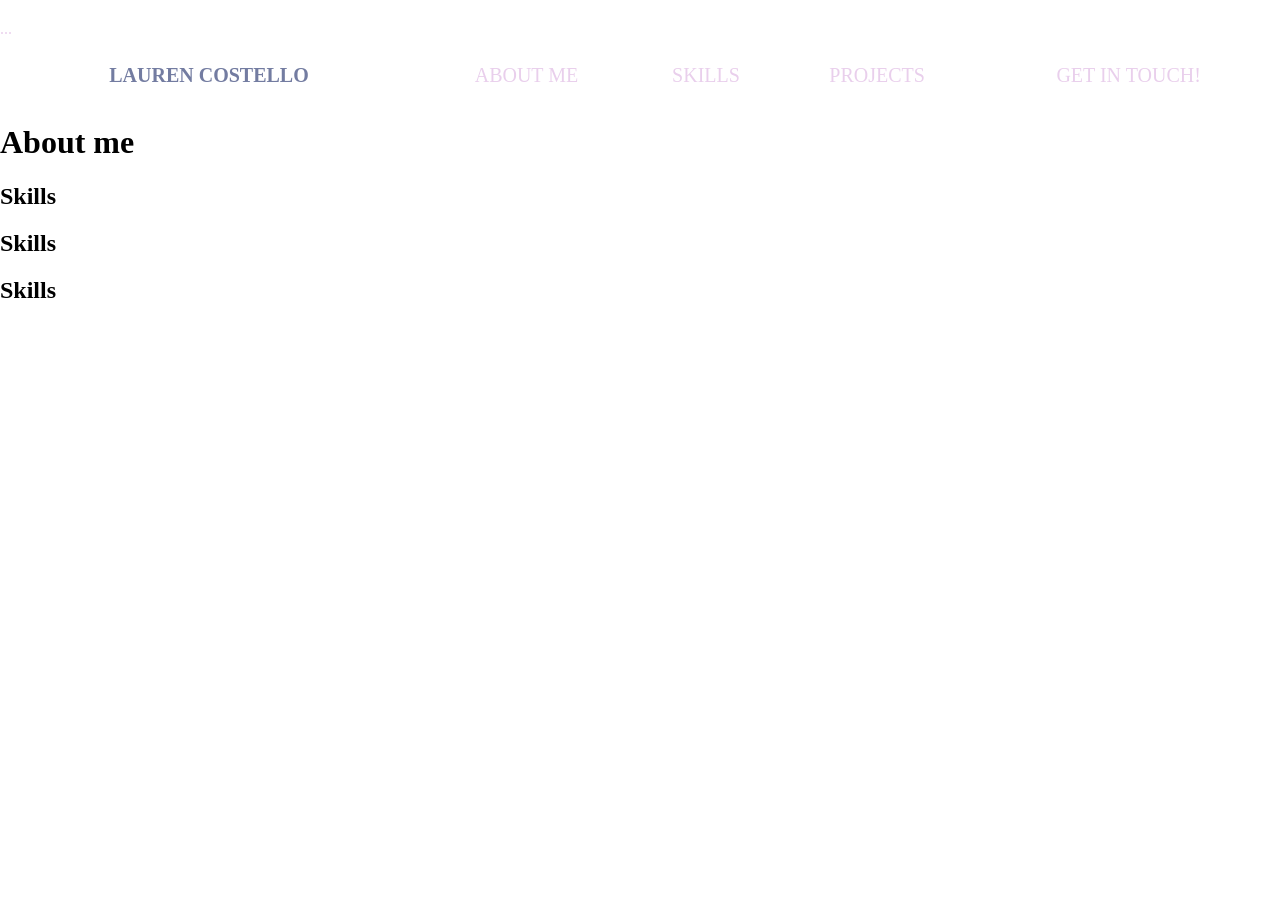
==== index.html @ 433341ab "created sections for each part of the page" ====
<!DOCTYPE html>
<html>
  
  <head>
    <meta name="viewport" content="width=device-width, initial-scale=1.0">
     <!-- Bootstrap -->
    <link href="css/bootstrap.min.css" rel="stylesheet">
    <!--- Carousel boostrap link -->
    <link href="dist/css/bootstrap.min.css" rel="stylesheet">
    <link href="carousel.css" rel="stylesheet">
    <!-- Our modified CSS will go below. -->
    <link href="main.css" rel="stylesheet" type="text/css">
    <title> Lauren's CV </title>
  

  </head>  <!--beginning of nav bar-->
<body data-spy="scroll" data-target=".navbar" data-offset="50">

<!-- The navbar - The <a> elements are used to jump to a section in the scrollable area -->
<nav class="navbar navbar-inverse navbar-fixed-top">
...
  <ul class="nav navbar-nav">
    <li><a href ="#LaurenCostello"><span class="highlight">Lauren Costello</span></a></li>
    <li><a href="#aboutme">About Me</a></li>
    <li><a href="#skills">Skills</a></li>
    <li><a href="#Projects">Projects</a></li>
    <li><a href="#Getintouch">Get in touch!</a></li>
  </ul>
  
</nav>

<!-- Section 1 -->
<div id="LaurenCostello">
  <p> </p>
</div>

<!-- Section 2 -->
<div id="aboutme">
  <h1>About me</h1>
  <p> </p>
</div>


<!--Section 3 -->
<div id="skills">
  <h2> Skills </h2>
  <p> </p>
</div>

<!--Section 4-->
<div id="Projects">
  <h2> Skills </h2>
  <p> </p>
</div>

<!--Section 5-->
<div id="Getintouch">
  <h2> Skills </h2>
  <p> </p>
</div>



 


    <!--beginning of footer-->
   <footer>
     
    </footer> 
    <!--end of footer-->
    </body>
</html>
---- main.css ----
body { 
	padding-top: 20px; 
	padding-bottom: 20px;
	margin: 0;
}

/* Navbar custom CSS for a transparent, fixed navbar */



.nav {
	list-style: none;
	padding: 1em 0;
	color: #E9CFEC;
	border: none;
}


.navbar-nav {
    display:table;
    width:100%;
    margin: 0;
}
.navbar-nav > li {
    float:none;
    display:table-cell;
    text-align:center;
}

/*item {
	background-size: cover;*/

.navbar {
	background-color: white;
	border: none;
	display: inline-block
	margin: 0 auto;
	/*width: 50%;*/
	background-size: cover;

}

.navbar-inverse .navbar-toggle:focus, .navbar-inverse .navbar-toggle:hover {
    background-color: #E9CFEC;
}


.navbar-inverse {
	background: white;
	color: #E9CFEC;
}



.nav a {
	display:block;
	text-align:center;
	width: 100%;
	text-decoration:none; 
	color: #E9CFEC;
	font-size: 20px;
	padding-top: 10px;
}


.navbar-header a {
	color: #E9CFEC;
	font-style: bold;
	font-size: 28px;
	padding-bottom: 10px;
	padding-top: 10px;
}*/


.navbar-collapse { padding: 0; } /* forces the nav to take full container with */
.navbar-nav > li > a { text-transform: uppercase; }
.navbar-nav > li:first-child { text-align: left; } /* alligns first element to the left border */
.navbar-nav > li:last-child { text-align: right; } /* similar for right border */
.navbar-nav > li:first-child > a, .navbar-nav > li:last-child > a { padding: 0; }
.navbar-nav { display: table; width: 100%; margin: 0; }
.navbar-nav > li { display: table-cell; text-align: center; float: none; }


.highlight {
	color: #737CA1;
	font-weight: bold;
}

.navbar-brand h1 {
	padding-bottom: 40px;
	font-style: bold;
}
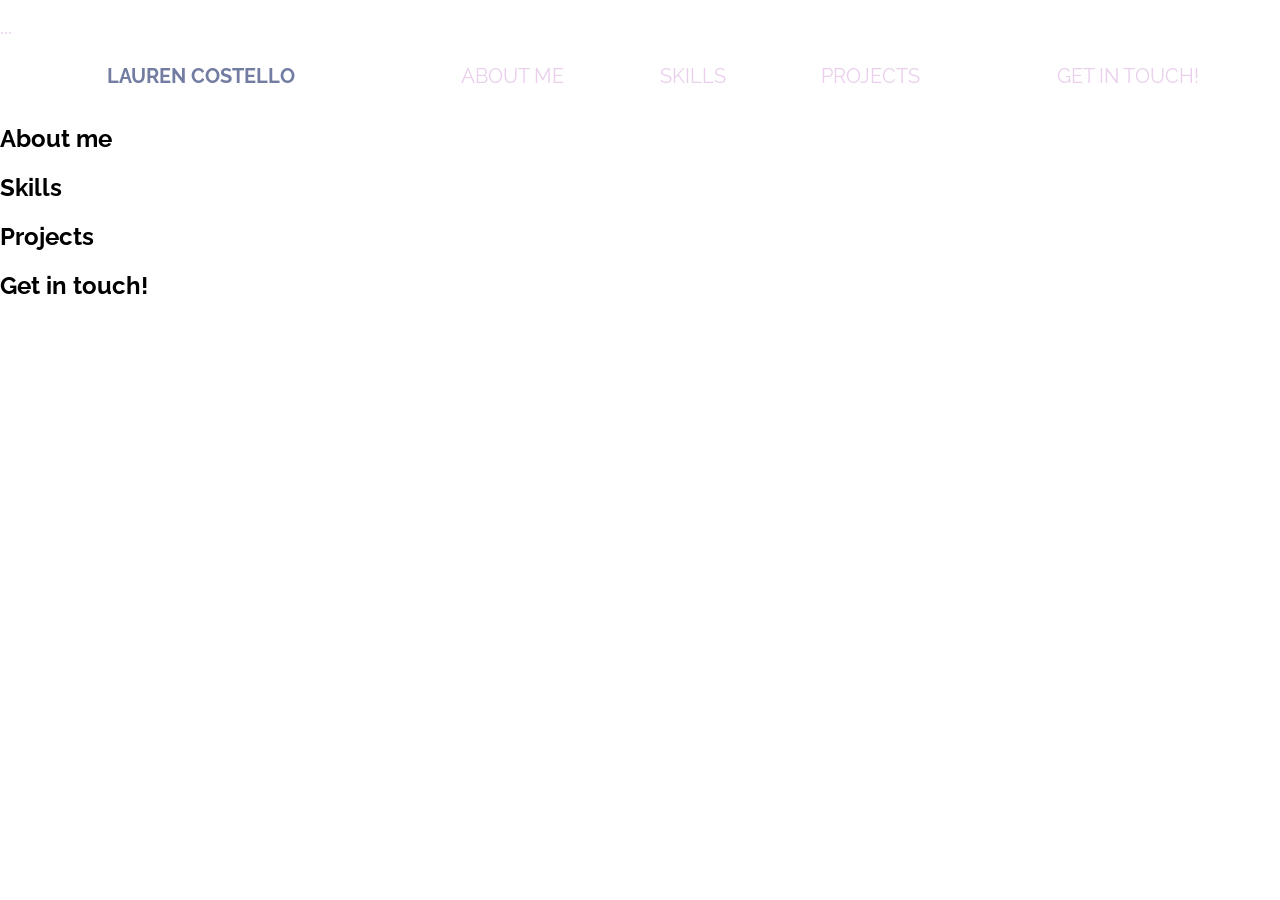
==== commit 034492f3: "added google font and assigned it to h2 and nav bar list" ====
--- a/index.html
+++ b/index.html
@@ -10,6 +10,8 @@
     <link href="carousel.css" rel="stylesheet">
     <!-- Our modified CSS will go below. -->
     <link href="main.css" rel="stylesheet" type="text/css">
+    <!--google font-->
+    <link href='https://fonts.googleapis.com/css?family=Raleway' rel='stylesheet' type='text/css'>
     <title> Lauren's CV </title>
   
 
@@ -36,7 +38,7 @@
 
 <!-- Section 2 -->
 <div id="aboutme">
-  <h1>About me</h1>
+  <h2>About me</h2>
   <p> </p>
 </div>
 
@@ -49,13 +51,13 @@
 
 <!--Section 4-->
 <div id="Projects">
-  <h2> Skills </h2>
+  <h2> Projects </h2>
   <p> </p>
 </div>
 
 <!--Section 5-->
 <div id="Getintouch">
-  <h2> Skills </h2>
+  <h2> Get in touch! </h2>
   <p> </p>
 </div>
 
--- a/main.css
+++ b/main.css
@@ -60,6 +60,7 @@
 	color: #E9CFEC;
 	font-size: 20px;
 	padding-top: 10px;
+	font-family: 'Raleway', sans-serif;
 }
 
 
@@ -89,4 +90,9 @@
 .navbar-brand h1 {
 	padding-bottom: 40px;
 	font-style: bold;
+}
+
+
+h2 {
+	font-family: 'Raleway', sans-serif;
 }
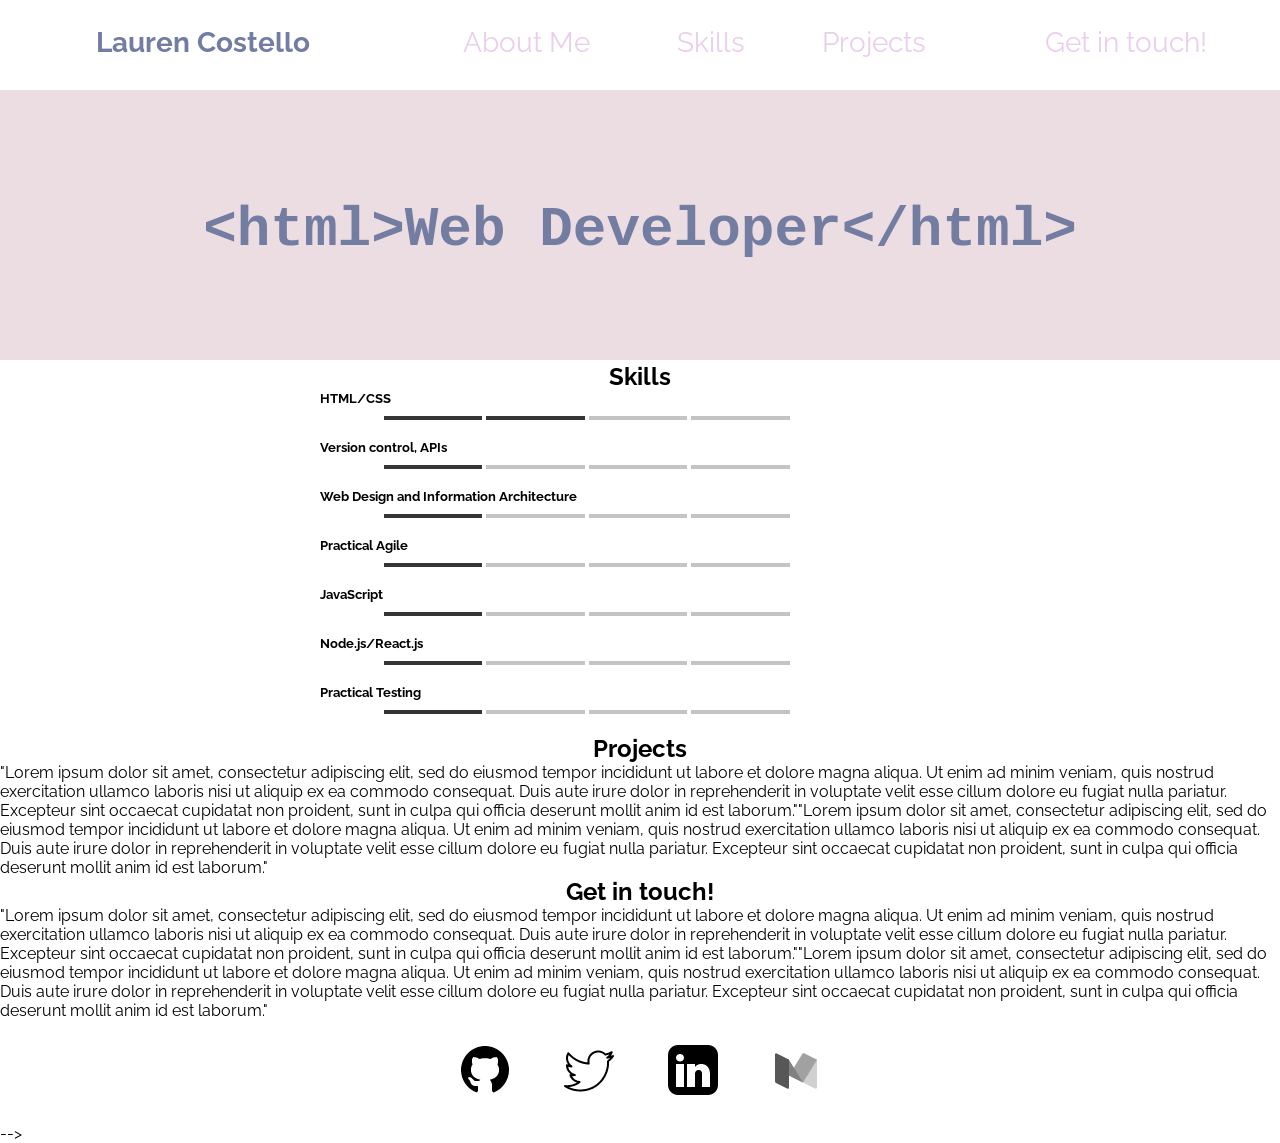
==== commit a4c2344c: "deleted bootstrap now using materialise" ====
--- a/index.html
+++ b/index.html
@@ -1,75 +1,148 @@
+
 <!DOCTYPE html>
 <html>
-  
-  <head>
-    <meta name="viewport" content="width=device-width, initial-scale=1.0">
-     <!-- Bootstrap -->
-    <link href="css/bootstrap.min.css" rel="stylesheet">
-    <!--- Carousel boostrap link -->
-    <link href="dist/css/bootstrap.min.css" rel="stylesheet">
-    <link href="carousel.css" rel="stylesheet">
-    <!-- Our modified CSS will go below. -->
-    <link href="main.css" rel="stylesheet" type="text/css">
-    <!--google font-->
-    <link href='https://fonts.googleapis.com/css?family=Raleway' rel='stylesheet' type='text/css'>
-    <title> Lauren's CV </title>
-  
 
-  </head>  <!--beginning of nav bar-->
-<body data-spy="scroll" data-target=".navbar" data-offset="50">
+<head>
+       <!--Import Google Icon Font-->
+        <link href="http://fonts.googleapis.com/icon?family=Material+Icons" rel="stylesheet">
+        <!--Import materialize.css-->
+        <link type="text/css" rel="stylesheet" href="css/materialize.css"  media="screen,projection"/>
+        <!-- Import my custom index stylesheet -->
+        <link rel="stylesheet" type="text/css" href="main.css">
+        <!--Let browser know website is optimized for mobile-->
+        <meta name="viewport" content="width=device-width, initial-scale=1.0"/>
+        <!--Import jQuery before materialize.js-->
+        <script type="text/javascript" src="https://code.jquery.com/jquery-2.1.1.min.js"></script>
+        <!--<script type="text/javascript" src="js/materialize.min.js"></script>-->
+        <script src="index.js"></script>
+       <!--google font-->
+      <link href='https://fonts.googleapis.com/css?family=Raleway' rel='stylesheet' type='text/css'>
+      <script
+      src="https://code.jquery.com/jquery-3.1.1.min.js"
+      integrity="sha256-hVVnYaiADRTO2PzUGmuLJr8BLUSjGIZsDYGmIJLv2b8="
+      crossorigin="anonymous"></script>
+      <script src="index.js"></script>
+      <title> Lauren's CV </title>
 
-<!-- The navbar - The <a> elements are used to jump to a section in the scrollable area -->
-<nav class="navbar navbar-inverse navbar-fixed-top">
-...
-  <ul class="nav navbar-nav">
-    <li><a href ="#LaurenCostello"><span class="highlight">Lauren Costello</span></a></li>
-    <li><a href="#aboutme">About Me</a></li>
-    <li><a href="#skills">Skills</a></li>
-    <li><a href="#Projects">Projects</a></li>
-    <li><a href="#Getintouch">Get in touch!</a></li>
-  </ul>
-  
-</nav>
+</head>  <!--beginning of nav bar-->
+  <body> 
+      <!-- The navbar - The <a> elements are used to jump to a section in the scrollable area -->
+      <header>
+        <nav class="navbar navbar-default navbar-fixed-top">
+          <ul class="nav navbar-nav">
+            <li><a href ="#home"><span class="highlight">Lauren Costello</span></a></li>
+            <li><a href="#aboutme">About Me</a></li>
+            <li><a href="#skills">Skills</a></li>
+            <li><a href="#Projects">Projects</a></li>
+            <li><a href="#Getintouch">Get in touch!</a></li>
+          </ul>
+        </nav>
+      </header>
 
-<!-- Section 1 -->
-<div id="LaurenCostello">
-  <p> </p>
+      <!-- Section 1 -->
+      <section id="home" class="home">
+        <h1> <pre><code><xmp><html>Web Developer</html></xmp></code></pre></h1>
+        <!--  <img id="Lauren" src="Lauren-Costello.jpg" alt="Lauren" >-->
+      </section> 
+      <!--end of home-->
+
+      <!-- Section 2 -->
+      <div class="row">
+      <div id="aboutme" class="col-md-12">
+        <h2>About me</h2>
+        <p> Lauren is a confident and capable member of the Sparta Academy. She is an experienced primary teacher who possess a number of transferable skills, such as excellent organisation and planning, managing time in order to meet deadlines and excellent communication skills. She has shown a clear desire to learn through her determination when self-studying HTML and CSS.</p>
+        <button id="cvbutton" type="button">View CV</button>
+      </div>
+      </div>
+
+      <!--Section 3 -->
+      <div id="skills">
+        <h2> Skills </h2>
+        <h5>HTML/CSS</h5>
+        <div class="skill-bar">
+         <div class="skill-rate-on"></div>
+         <div class="skill-rate-on"></div>
+         <div class="skill-rate-off"></div>
+         <div class="skill-rate-off"></div>
+       </div>
+
+ <h5>Version control, APIs</h5>
+ <div class="skill-bar">
+   <div class="skill-rate-on"></div>
+   <div class="skill-rate-off"></div>
+   <div class="skill-rate-off"></div>
+   <div class="skill-rate-off"></div>
+ </div>
+
+ <h5>Web Design and Information Architecture</h5>
+ <div class="skill-bar">
+   <div class="skill-rate-on"></div>
+   <div class="skill-rate-off"></div>
+   <div class="skill-rate-off"></div>
+   <div class="skill-rate-off"></div>
+ </div>
+
+ <h5>Practical Agile</h5>
+ <div class="skill-bar">
+   <div class="skill-rate-on"></div>
+   <div class="skill-rate-off"></div>
+   <div class="skill-rate-off"></div>
+   <div class="skill-rate-off"></div>
+ </div>
+
+ <h5>JavaScript </h5>
+ <div class="skill-bar">
+   <div class="skill-rate-on"></div>
+   <div class="skill-rate-off"></div>
+   <div class="skill-rate-off"></div>
+   <div class="skill-rate-off"></div>
+ </div>
+
+ <h5>Node.js/React.js</h5>
+ <div class="skill-bar">
+   <div class="skill-rate-on"></div>
+   <div class="skill-rate-off"></div>
+   <div class="skill-rate-off"></div>
+   <div class="skill-rate-off"></div>
+ </div>
+
+ <h5>Practical Testing </h5>
+ <div class="skill-bar">
+   <div class="skill-rate-on"></div>
+   <div class="skill-rate-off"></div>
+   <div class="skill-rate-off"></div>
+   <div class="skill-rate-off"></div>
+ </div>
 </div>
-
-<!-- Section 2 -->
-<div id="aboutme">
-  <h2>About me</h2>
-  <p> </p>
 </div>
 
 
-<!--Section 3 -->
-<div id="skills">
-  <h2> Skills </h2>
-  <p> </p>
-</div>
 
 <!--Section 4-->
 <div id="Projects">
   <h2> Projects </h2>
-  <p> </p>
+  <p> "Lorem ipsum dolor sit amet, consectetur adipiscing elit, sed do eiusmod tempor incididunt ut labore et dolore magna aliqua. Ut enim ad minim veniam, quis nostrud exercitation ullamco laboris nisi ut aliquip ex ea commodo consequat. Duis aute irure dolor in reprehenderit in voluptate velit esse cillum dolore eu fugiat nulla pariatur. Excepteur sint occaecat cupidatat non proident, sunt in culpa qui officia deserunt mollit anim id est laborum.""Lorem ipsum dolor sit amet, consectetur adipiscing elit, sed do eiusmod tempor incididunt ut labore et dolore magna aliqua. Ut enim ad minim veniam, quis nostrud exercitation ullamco laboris nisi ut aliquip ex ea commodo consequat. Duis aute irure dolor in reprehenderit in voluptate velit esse cillum dolore eu fugiat nulla pariatur. Excepteur sint occaecat cupidatat non proident, sunt in culpa qui officia deserunt mollit anim id est laborum."</p>
 </div>
+
 
 <!--Section 5-->
 <div id="Getintouch">
   <h2> Get in touch! </h2>
-  <p> </p>
+  <p>"Lorem ipsum dolor sit amet, consectetur adipiscing elit, sed do eiusmod tempor incididunt ut labore et dolore magna aliqua. Ut enim ad minim veniam, quis nostrud exercitation ullamco laboris nisi ut aliquip ex ea commodo consequat. Duis aute irure dolor in reprehenderit in voluptate velit esse cillum dolore eu fugiat nulla pariatur. Excepteur sint occaecat cupidatat non proident, sunt in culpa qui officia deserunt mollit anim id est laborum.""Lorem ipsum dolor sit amet, consectetur adipiscing elit, sed do eiusmod tempor incididunt ut labore et dolore magna aliqua. Ut enim ad minim veniam, quis nostrud exercitation ullamco laboris nisi ut aliquip ex ea commodo consequat. Duis aute irure dolor in reprehenderit in voluptate velit esse cillum dolore eu fugiat nulla pariatur. Excepteur sint occaecat cupidatat non proident, sunt in culpa qui officia deserunt mollit anim id est laborum." </p>
 </div>
 
 
 
- 
 
 
-    <!--beginning of footer-->
-   <footer>
-     
-    </footer> 
-    <!--end of footer-->
-    </body>
-</html>+
+<!--beginning of footer-->
+<footer>
+      <img class= "icon" src="GitHub.png"  alt="Github">
+      <img class="icon" src="Twitter.png" alt="Twitter">
+      <img class="icon" src="LinkedIn.png" alt="LinkedIn">     
+      <img class="icon" src="Medium.png" alt="Medium">
+</footer> 
+<!--end of footer-->
+  </body>
+</html> -->
--- a/main.css
+++ b/main.css
@@ -1,12 +1,48 @@
+
+* {
+	padding: 0;
+	margin: 0;
+	box-sizing: border-box;
+	font-family: 'Raleway', sans-serif;
+}
+
+
+}
 body { 
-	padding-top: 20px; 
-	padding-bottom: 20px;
-	margin: 0;
-}
-
-/* Navbar custom CSS for a transparent, fixed navbar */
-
-
+	overflow: hidden;
+	width: 100%;
+	font-family:'Raleway', sans-serif;
+	position: relative;
+}
+
+ul {
+	z-index: 1;
+    position: fixed;
+    top: 0;
+    width: 100%;
+    background-color: white;
+}
+
+.navbar-wrapper {
+  position: absolute;
+  top: 0;
+  right: 0;
+  left: 0;
+  z-index: 20;
+} 
+
+/* Flip around the padding for proper display in narrow viewports */
+.navbar-wrapper > .container {
+  padding-right: 0;
+  padding-left: 0;
+}
+.navbar-wrapper .navbar {
+  padding-right: 15px;
+  padding-left: 15px;
+}
+.navbar-wrapper .navbar .container {
+  width: auto;
+} 
 
 .nav {
 	list-style: none;
@@ -21,17 +57,8 @@
     width:100%;
     margin: 0;
 }
-.navbar-nav > li {
-    float:none;
-    display:table-cell;
-    text-align:center;
-}
-
-/*item {
-	background-size: cover;*/
 
 .navbar {
-	background-color: white;
 	border: none;
 	display: inline-block
 	margin: 0 auto;
@@ -50,36 +77,39 @@
 	color: #E9CFEC;
 }
 
-
-
-.nav a {
+.navbar-collapse { padding: 0; } /* forces the nav to take full container with */
+.navbar-nav > li > a { 
 	display:block;
 	text-align:center;
 	width: 100%;
 	text-decoration:none; 
 	color: #E9CFEC;
-	font-size: 20px;
+	font-size: 28px;
 	padding-top: 10px;
-	font-family: 'Raleway', sans-serif;
-}
-
-
-.navbar-header a {
-	color: #E9CFEC;
+	padding-bottom: 10px;
 	font-style: bold;
-	font-size: 28px;
-	padding-bottom: 10px;
-	padding-top: 10px;
-}*/
-
-
-.navbar-collapse { padding: 0; } /* forces the nav to take full container with */
-.navbar-nav > li > a { text-transform: uppercase; }
-.navbar-nav > li:first-child { text-align: left; } /* alligns first element to the left border */
-.navbar-nav > li:last-child { text-align: right; } /* similar for right border */
-.navbar-nav > li:first-child > a, .navbar-nav > li:last-child > a { padding: 0; }
-.navbar-nav { display: table; width: 100%; margin: 0; }
-.navbar-nav > li { display: table-cell; text-align: center; float: none; }
+}
+.navbar-nav > li:first-child { 
+	text-align: left; 
+} /* alligns first element to the left border */
+
+.navbar-nav > li:last-child { 
+	text-align: right; 
+} /* similar for right border */
+
+.navbar-nav > li:first-child > a, .navbar-nav > li:last-child > a { 
+	padding: 0; 
+}
+.navbar-nav { 
+	display: table;
+	 width: 100%; 
+	 margin: 0; 
+}
+.navbar-nav > li { 
+	display: table-cell; 
+	text-align: center; 
+	float: none;
+}
 
 
 .highlight {
@@ -93,6 +123,84 @@
 }
 
 
+.home {
+	width: 100%;
+	position: absolute;
+	top: 10%;
+	height: 30%;
+	background-color:#EBDDE2;
+	text-align: center;
+}
+
+.home h1 {
+	color: #737CA1;
+	font-size:350%;
+	top: 40%;
+	position: relative;
+}
+
+pre code xmp {
+	font-family: "Courier 10 Pitch", Courier, monospace;
+}
+
+#aboutme {
+	width: 100%;
+padding: 10%;
+text-align:center;
+background-color: white;
+
+
+}
+
 h2 {
 	font-family: 'Raleway', sans-serif;
-}+	text-align: center;
+}
+
+p {
+	font-family: 'Raleway', sans-serif;
+}
+
+.skill-bar {
+    background: #C4C4C4;
+    display: table;
+    height: 4px;
+    width: 32%;
+    margin: 10px -2px 20px -2px;
+    position: relative;
+    left: 30%;
+}
+
+.skill-bar .skill-rate-on {
+    background: #353535;
+}
+
+.skill-rate-on, .skill-rate-off {
+    display: table-cell;
+    border-left: 2px solid #FFF;
+    border-right: 2px solid #FFF;
+}
+
+
+h5 {
+position: relative;
+left: 25%;
+}
+
+footer {
+text-align: center;
+}
+
+/* new bootstrap code */
+.icon {
+padding: 25px auto;
+border: 3px;
+margin: 25px 25px 25px 25px;
+}
+
+*/
+.skill-bar #Projects {
+	display: inline-block;
+}
+
+
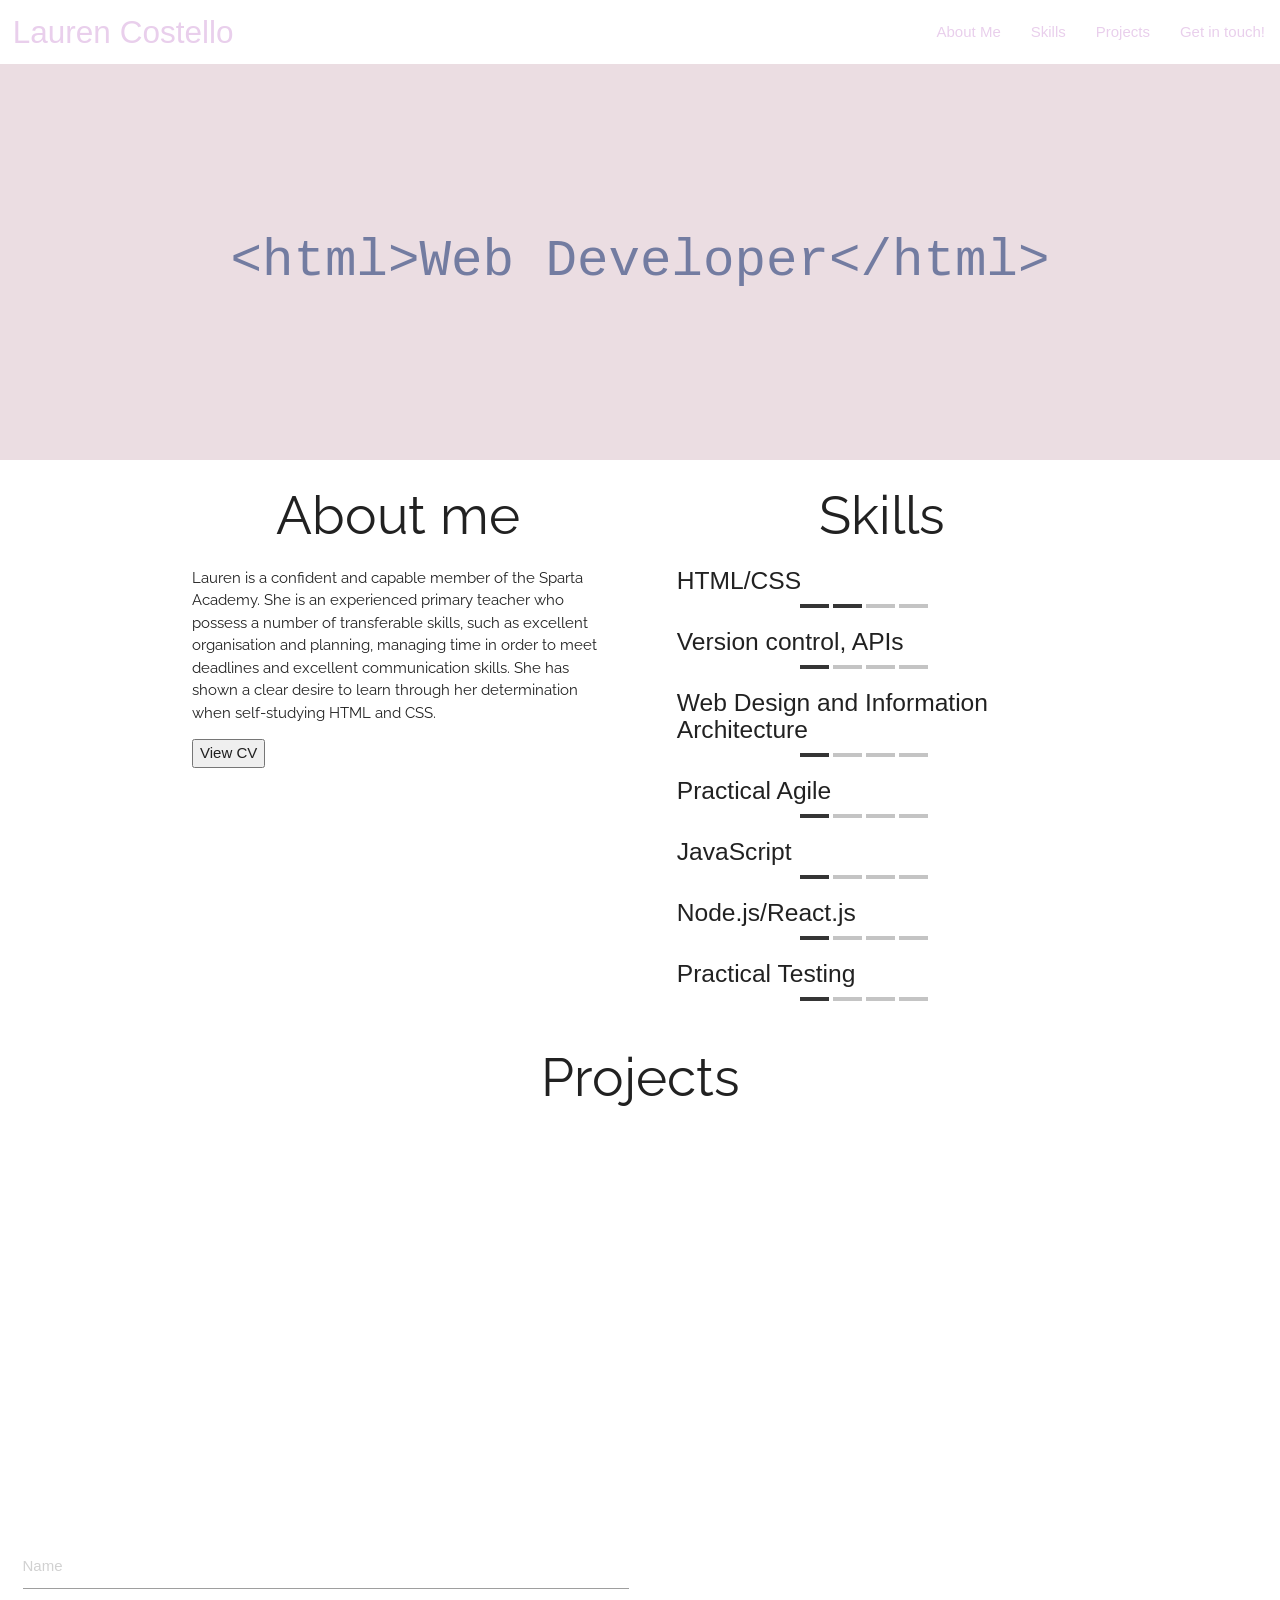
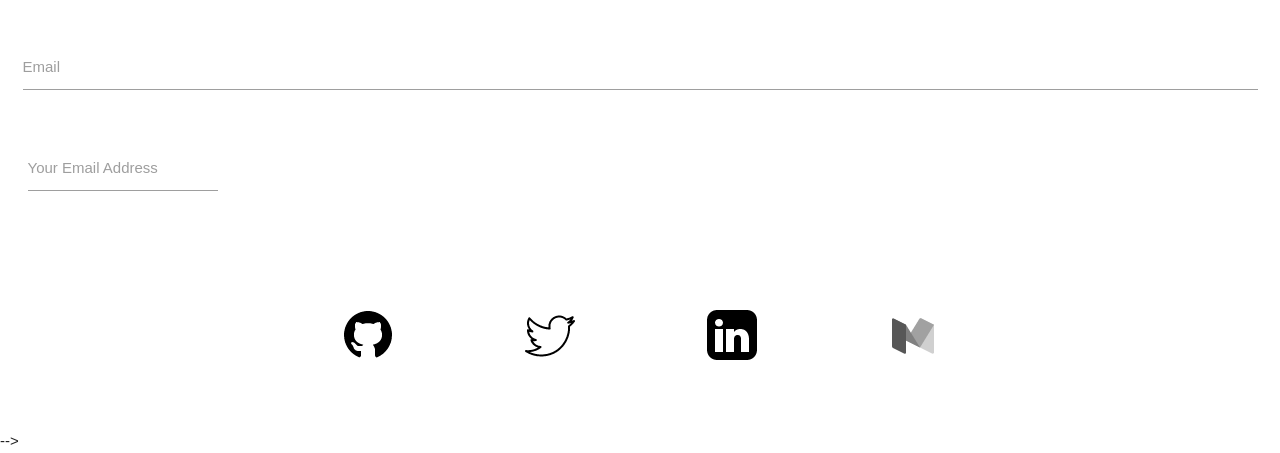
==== commit 9369d51e: "added lots of styling" ====
--- a/index.html
+++ b/index.html
@@ -6,28 +6,24 @@
        <!--Import Google Icon Font-->
         <link href="http://fonts.googleapis.com/icon?family=Material+Icons" rel="stylesheet">
         <!--Import materialize.css-->
-        <link type="text/css" rel="stylesheet" href="css/materialize.css"  media="screen,projection"/>
+        <link type="text/css" rel="stylesheet" href="materialize/css/materialize.css"  media="screen,projection"/>
         <!-- Import my custom index stylesheet -->
         <link rel="stylesheet" type="text/css" href="main.css">
         <!--Let browser know website is optimized for mobile-->
         <meta name="viewport" content="width=device-width, initial-scale=1.0"/>
         <!--Import jQuery before materialize.js-->
-        <script type="text/javascript" src="https://code.jquery.com/jquery-2.1.1.min.js"></script>
-        <!--<script type="text/javascript" src="js/materialize.min.js"></script>-->
+        <script type="text/javascript" src="https://code.jquery.com/jquery-3.1.1.min.js"></script>
+        <script type="text/javascript" src="materialize/js/materialize.min.js"></script>
         <script src="index.js"></script>
        <!--google font-->
       <link href='https://fonts.googleapis.com/css?family=Raleway' rel='stylesheet' type='text/css'>
-      <script
-      src="https://code.jquery.com/jquery-3.1.1.min.js"
-      integrity="sha256-hVVnYaiADRTO2PzUGmuLJr8BLUSjGIZsDYGmIJLv2b8="
-      crossorigin="anonymous"></script>
-      <script src="index.js"></script>
+
       <title> Lauren's CV </title>
 
 </head>  <!--beginning of nav bar-->
   <body> 
       <!-- The navbar - The <a> elements are used to jump to a section in the scrollable area -->
-      <header>
+<!--       <header>
         <nav class="navbar navbar-default navbar-fixed-top">
           <ul class="nav navbar-nav">
             <li><a href ="#home"><span class="highlight">Lauren Costello</span></a></li>
@@ -37,26 +33,47 @@
             <li><a href="#Getintouch">Get in touch!</a></li>
           </ul>
         </nav>
-      </header>
-
-      <!-- Section 1 -->
+      </header> -->
+
+        <nav>
+    <div class="nav-wrapper">
+      <a href="#!" class="brand-logo">Lauren Costello</a>
+      <a href="#" data-activates="mobile-demo" class="button-collapse"><i class="material-icons">menu</i></a>
+      <ul class="right hide-on-med-and-down">
+        <li><a href="sass.html">About Me</a></li>
+        <li><a href="badges.html">Skills</a></li>
+        <li><a href="collapsible.html">Projects</a></li>
+        <li><a href="mobile.html">Get in touch!</a></li>
+      </ul>
+      <ul class="side-nav" id="mobile-demo">
+        <li><a href="sass.html">About Me</a></li>
+        <li><a href="badges.html">Skills</a></li>
+        <li><a href="collapsible.html">Projects</a></li>
+        <li><a href="mobile.html">Get in touch!</a></li>
+      </ul>
+    </div>
+  </nav>
+         
+
+      <!--start of banner-->
       <section id="home" class="home">
         <h1> <pre><code><xmp><html>Web Developer</html></xmp></code></pre></h1>
-        <!--  <img id="Lauren" src="Lauren-Costello.jpg" alt="Lauren" >-->
+      </div>
+    <!-- <img id="Lauren" src="Lauren-Costello.jpg" alt="Lauren" > -->
       </section> 
-      <!--end of home-->
-
-      <!-- Section 2 -->
-      <div class="row">
-      <div id="aboutme" class="col-md-12">
+      <!--end of bannner-->
+      
+
+      <!-- start of Section 1 -->
+    <section class="container">
+      <div class="row">
+      <div class ="col l6 m12 s12 padRight" id="aboutme">
         <h2>About me</h2>
         <p> Lauren is a confident and capable member of the Sparta Academy. She is an experienced primary teacher who possess a number of transferable skills, such as excellent organisation and planning, managing time in order to meet deadlines and excellent communication skills. She has shown a clear desire to learn through her determination when self-studying HTML and CSS.</p>
         <button id="cvbutton" type="button">View CV</button>
       </div>
-      </div>
-
-      <!--Section 3 -->
-      <div id="skills">
+
+      <div class= "col l6 m12 s12 padLeft" id="skills">
         <h2> Skills </h2>
         <h5>HTML/CSS</h5>
         <div class="skill-bar">
@@ -112,25 +129,64 @@
    <div class="skill-rate-off"></div>
    <div class="skill-rate-off"></div>
    <div class="skill-rate-off"></div>
- </div>
+ </div> 
 </div>
 </div>
-
+</section> <!--end of section 1-->
 
 
 <!--Section 4-->
-<div id="Projects">
+<!-- <div class="row">
+<div id="Projects" class="col s12"> -->
   <h2> Projects </h2>
-  <p> "Lorem ipsum dolor sit amet, consectetur adipiscing elit, sed do eiusmod tempor incididunt ut labore et dolore magna aliqua. Ut enim ad minim veniam, quis nostrud exercitation ullamco laboris nisi ut aliquip ex ea commodo consequat. Duis aute irure dolor in reprehenderit in voluptate velit esse cillum dolore eu fugiat nulla pariatur. Excepteur sint occaecat cupidatat non proident, sunt in culpa qui officia deserunt mollit anim id est laborum.""Lorem ipsum dolor sit amet, consectetur adipiscing elit, sed do eiusmod tempor incididunt ut labore et dolore magna aliqua. Ut enim ad minim veniam, quis nostrud exercitation ullamco laboris nisi ut aliquip ex ea commodo consequat. Duis aute irure dolor in reprehenderit in voluptate velit esse cillum dolore eu fugiat nulla pariatur. Excepteur sint occaecat cupidatat non proident, sunt in culpa qui officia deserunt mollit anim id est laborum."</p>
+  <div class="carousel">
+    <a class="carousel-item" href="#one!"><img src="Weconverge.png"></a>
+    <a class="carousel-item" href="#two!"><img src="Project2.jpg"></a>
+    <a class="carousel-item" href="#three!"><img src="project3.jpg"></a>
+  </div>
+ </div>
 </div>
 
 
 <!--Section 5-->
-<div id="Getintouch">
+<!-- <div id="Getintouch">
   <h2> Get in touch! </h2>
-  <p>"Lorem ipsum dolor sit amet, consectetur adipiscing elit, sed do eiusmod tempor incididunt ut labore et dolore magna aliqua. Ut enim ad minim veniam, quis nostrud exercitation ullamco laboris nisi ut aliquip ex ea commodo consequat. Duis aute irure dolor in reprehenderit in voluptate velit esse cillum dolore eu fugiat nulla pariatur. Excepteur sint occaecat cupidatat non proident, sunt in culpa qui officia deserunt mollit anim id est laborum.""Lorem ipsum dolor sit amet, consectetur adipiscing elit, sed do eiusmod tempor incididunt ut labore et dolore magna aliqua. Ut enim ad minim veniam, quis nostrud exercitation ullamco laboris nisi ut aliquip ex ea commodo consequat. Duis aute irure dolor in reprehenderit in voluptate velit esse cillum dolore eu fugiat nulla pariatur. Excepteur sint occaecat cupidatat non proident, sunt in culpa qui officia deserunt mollit anim id est laborum." </p>
-</div>
-
+  
+</div> -->
+<div class="row">
+    <form class="col s12">
+      <div class="row">
+        <div class="input-field col s6">
+          <input placeholder="Name" id="first_name" type="text" class="validate">
+        </div>
+      </div>
+      <div class="row">
+        <div class="input-field col s12">
+          <input id="email" type="email" class="validate">
+          <label for="email">Email</label>
+        </div>
+      </div>
+
+      <!--add text box here-->
+
+
+
+
+
+
+
+
+
+      <div class="row">
+        <div class="col s12">
+          <div class="input-field inline">
+            <input id="email" type="email" class="validate">
+            <label for="email" data-error="wrong" data-success="right">Your Email Address</label>
+          </div>
+        </div>
+      </div>
+    </form>
+  </div>
 
 
 
--- a/main.css
+++ b/main.css
@@ -1,10 +1,10 @@
-
+/*
 * {
 	padding: 0;
 	margin: 0;
 	box-sizing: border-box;
 	font-family: 'Raleway', sans-serif;
-}
+}*/
 
 
 }
@@ -15,24 +15,48 @@
 	position: relative;
 }
 
-ul {
+nav {
+	background-color: #ffffff;
+}
+
+nav ul a {
+	color: #E9CFEC;
+}
+
+.brand-logo {
+	color: #E9CFEC !important;
+	padding-left: 1% !important;
+}
+
+.button-collapse {
+	color: #E9CFEC !important;
+}
+
+.padLeft {
+	padding-left: 4% !important;
+}
+
+.padRight {
+	padding-right: 4% !important;
+}
+
+/*ul {
 	z-index: 1;
     position: fixed;
     top: 0;
     width: 100%;
     background-color: white;
-}
-
-.navbar-wrapper {
+}*/
+
+/*.navbar-wrapper {
   position: absolute;
   top: 0;
   right: 0;
   left: 0;
   z-index: 20;
-} 
-
-/* Flip around the padding for proper display in narrow viewports */
-.navbar-wrapper > .container {
+} */
+
+/*navbar-wrapper > .container {
   padding-right: 0;
   padding-left: 0;
 }
@@ -43,15 +67,20 @@
 .navbar-wrapper .navbar .container {
   width: auto;
 } 
-
-.nav {
+*/
+nav {
+	position: relative;
+}
+
+/*.nav {
 	list-style: none;
 	padding: 1em 0;
 	color: #E9CFEC;
 	border: none;
-}
-
-
+	position: relative;
+}
+*/
+/*
 .navbar-nav {
     display:table;
     width:100%;
@@ -62,7 +91,6 @@
 	border: none;
 	display: inline-block
 	margin: 0 auto;
-	/*width: 50%;*/
 	background-size: cover;
 
 }
@@ -76,9 +104,9 @@
 	background: white;
 	color: #E9CFEC;
 }
-
-.navbar-collapse { padding: 0; } /* forces the nav to take full container with */
-.navbar-nav > li > a { 
+*/
+/*.navbar-collapse { padding: 0; } *//* forces the nav to take full container with */
+/*.navbar-nav > li > a { 
 	display:block;
 	text-align:center;
 	width: 100%;
@@ -88,19 +116,19 @@
 	padding-top: 10px;
 	padding-bottom: 10px;
 	font-style: bold;
-}
-.navbar-nav > li:first-child { 
+}*/
+/*.navbar-nav > li:first-child { 
 	text-align: left; 
-} /* alligns first element to the left border */
+}  alligns first element to the left border 
 
 .navbar-nav > li:last-child { 
 	text-align: right; 
 } /* similar for right border */
 
-.navbar-nav > li:first-child > a, .navbar-nav > li:last-child > a { 
+/*navbar-nav > li:first-child > a, .navbar-nav > li:last-child > a { 
 	padding: 0; 
-}
-.navbar-nav { 
+}*/
+/*.navbar-nav { 
 	display: table;
 	 width: 100%; 
 	 margin: 0; 
@@ -110,47 +138,46 @@
 	text-align: center; 
 	float: none;
 }
-
+*/
 
 .highlight {
 	color: #737CA1;
 	font-weight: bold;
 }
 
-.navbar-brand h1 {
+/*.navbar-brand h1 {
 	padding-bottom: 40px;
 	font-style: bold;
-}
+}*/
 
 
 .home {
 	width: 100%;
-	position: absolute;
-	top: 10%;
-	height: 30%;
 	background-color:#EBDDE2;
 	text-align: center;
+	position: relative;
+	padding: 5%;
 }
 
 .home h1 {
 	color: #737CA1;
 	font-size:350%;
-	top: 40%;
-	position: relative;
+	vertical-align: middle;
 }
 
 pre code xmp {
 	font-family: "Courier 10 Pitch", Courier, monospace;
 }
 
-#aboutme {
+/*#aboutme {
 	width: 100%;
 padding: 10%;
 text-align:center;
 background-color: white;
 
 
-}
+}*/
+
 
 h2 {
 	font-family: 'Raleway', sans-serif;
@@ -182,25 +209,40 @@
 }
 
 
-h5 {
+/*h5 {
 position: relative;
 left: 25%;
-}
+}*/
 
 footer {
 text-align: center;
 }
 
-/* new bootstrap code */
 .icon {
-padding: 25px auto;
-border: 3px;
-margin: 25px 25px 25px 25px;
-}
-
-*/
-.skill-bar #Projects {
-	display: inline-block;
-}
-
-
+	padding: 5%;
+} 
+
+
+
+@media only screen and (max-width: 900px) {
+
+	.home h1 {
+		font-size:200%;
+	}
+}
+
+@media only screen and (max-width: 720px) {
+
+	.home h1 {
+		font-size:190%;
+	}
+}
+
+@media only screen and (max-width: 580px) {
+
+	.home h1 {
+		font-size:150%;
+	}
+}
+
+
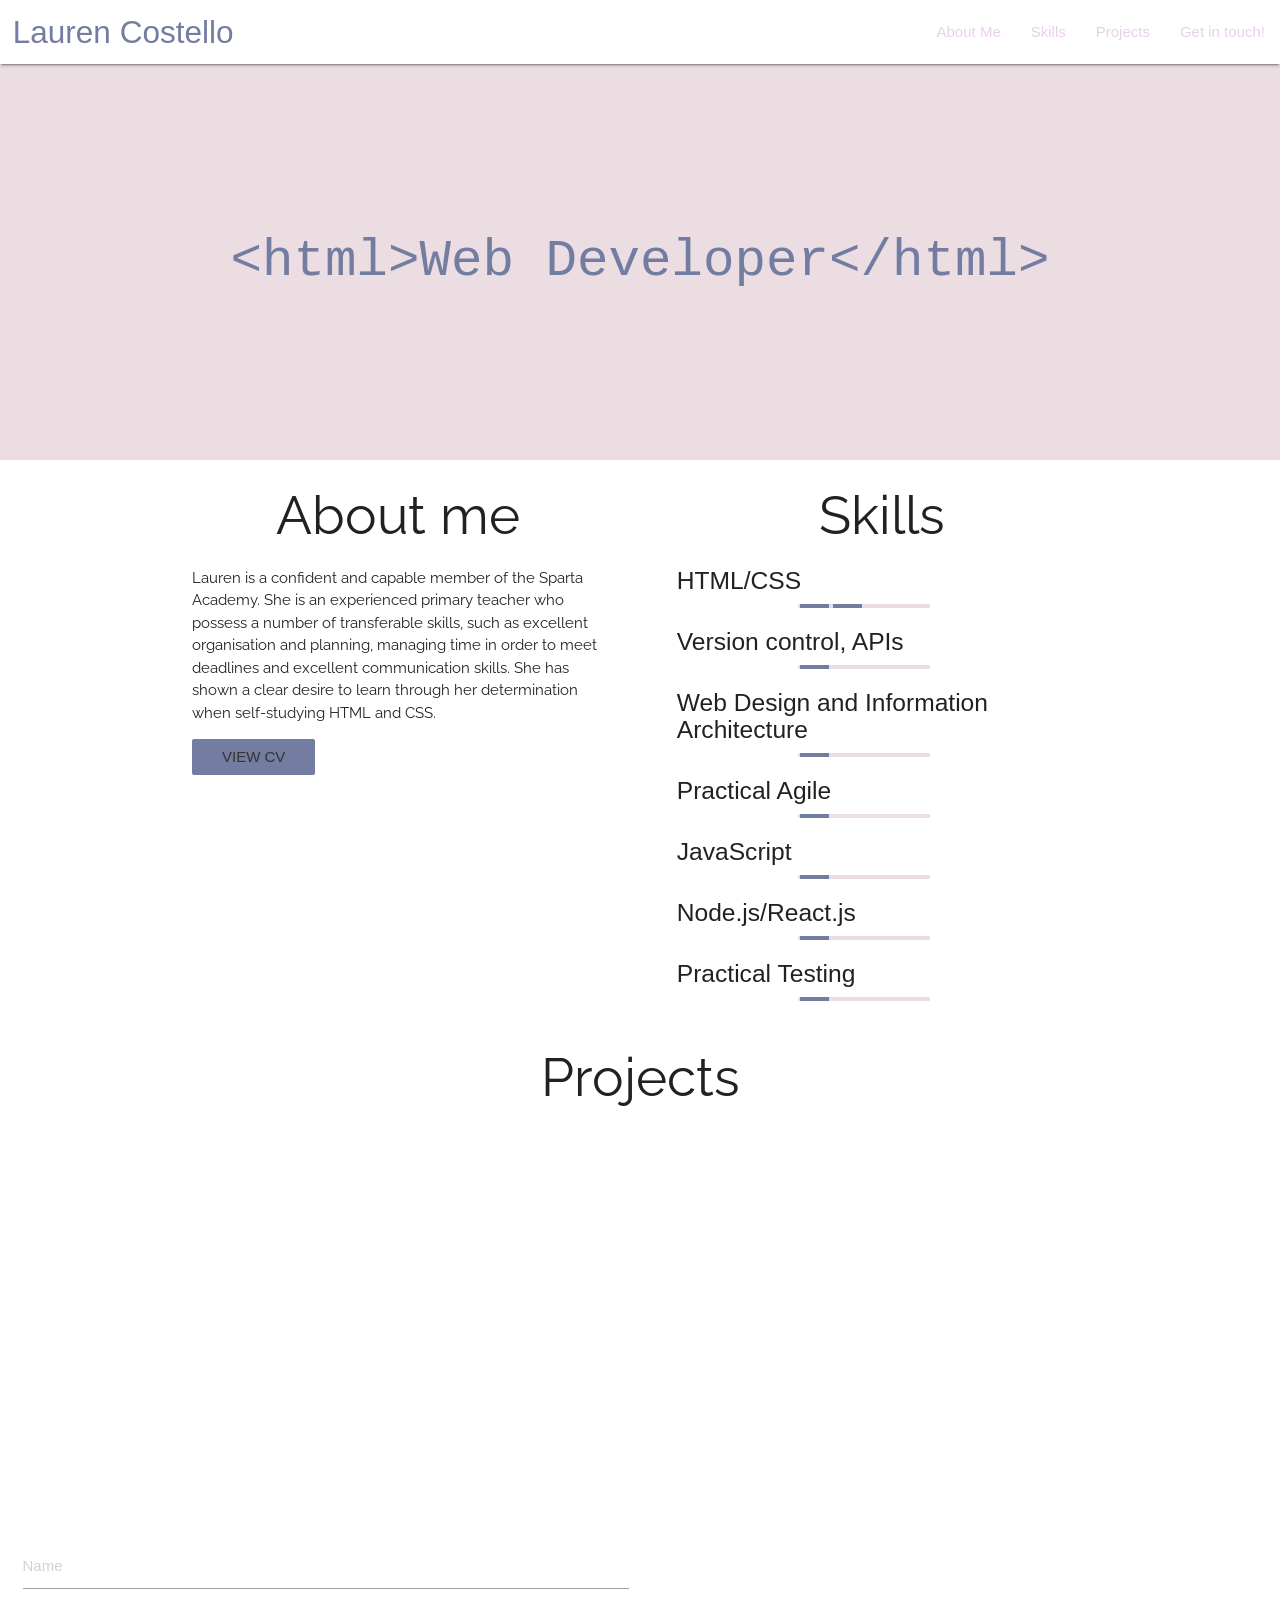
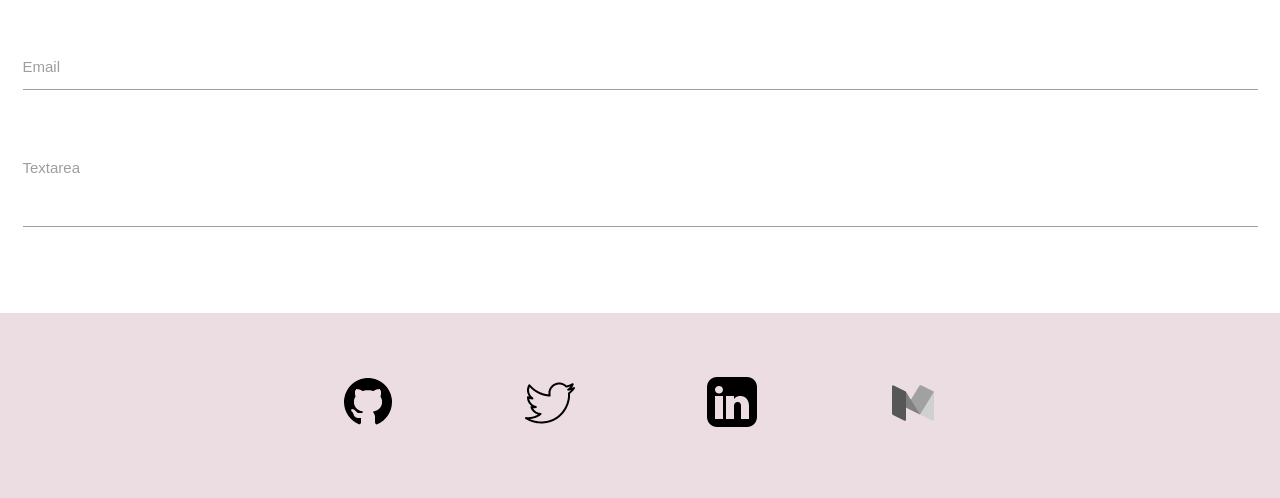
==== commit c8e0bea9: "edited button" ====
--- a/index.html
+++ b/index.html
@@ -34,7 +34,7 @@
           </ul>
         </nav>
       </header> -->
-
+<div class="navbar-fixed">
         <nav>
     <div class="nav-wrapper">
       <a href="#!" class="brand-logo">Lauren Costello</a>
@@ -53,6 +53,7 @@
       </ul>
     </div>
   </nav>
+</div>
          
 
       <!--start of banner-->
@@ -70,7 +71,7 @@
       <div class ="col l6 m12 s12 padRight" id="aboutme">
         <h2>About me</h2>
         <p> Lauren is a confident and capable member of the Sparta Academy. She is an experienced primary teacher who possess a number of transferable skills, such as excellent organisation and planning, managing time in order to meet deadlines and excellent communication skills. She has shown a clear desire to learn through her determination when self-studying HTML and CSS.</p>
-        <button id="cvbutton" type="button">View CV</button>
+        <a class="waves-effect waves-teal btn-flat">View CV</a>
       </div>
 
       <div class= "col l6 m12 s12 padLeft" id="skills">
@@ -166,23 +167,21 @@
           <label for="email">Email</label>
         </div>
       </div>
+       <div class="row">
+    <form class="col s12">
+      <div class="row">
+        <div class="input-field col s12">
+          <textarea id="textarea1" class="materialize-textarea"></textarea>
+          <label for="textarea1">Textarea</label>
+        </div>
+      </div>
+    </form>
+  </div>
 
       <!--add text box here-->
 
-
-
-
-
-
-
-
-
-      <div class="row">
-        <div class="col s12">
-          <div class="input-field inline">
-            <input id="email" type="email" class="validate">
-            <label for="email" data-error="wrong" data-success="right">Your Email Address</label>
-          </div>
+      
+          
         </div>
       </div>
     </form>
@@ -201,4 +200,4 @@
 </footer> 
 <!--end of footer-->
   </body>
-</html> -->+</html> 
--- a/main.css
+++ b/main.css
@@ -24,7 +24,7 @@
 }
 
 .brand-logo {
-	color: #E9CFEC !important;
+	color: #737CA1 !important;
 	padding-left: 1% !important;
 }
 
@@ -40,7 +40,12 @@
 	padding-right: 4% !important;
 }
 
-/*ul {
+
+.waves-effect {
+	background-color: #737CA1 ;
+}
+
+ /*{
 	z-index: 1;
     position: fixed;
     top: 0;
@@ -69,7 +74,7 @@
 } 
 */
 nav {
-	position: relative;
+	position:relative;
 }
 
 /*.nav {
@@ -189,7 +194,7 @@
 }
 
 .skill-bar {
-    background: #C4C4C4;
+    background: #EBDDE2;
     display: table;
     height: 4px;
     width: 32%;
@@ -199,13 +204,13 @@
 }
 
 .skill-bar .skill-rate-on {
-    background: #353535;
+    background: #737CA1;
 }
 
 .skill-rate-on, .skill-rate-off {
     display: table-cell;
-    border-left: 2px solid #FFF;
-    border-right: 2px solid #FFF;
+    border-left: 2px solid #EBDDE2;
+    border-right: 2px solid #EBDDE2;
 }
 
 
@@ -216,6 +221,7 @@
 
 footer {
 text-align: center;
+background-color: #EBDDE2 ;
 }
 
 .icon {
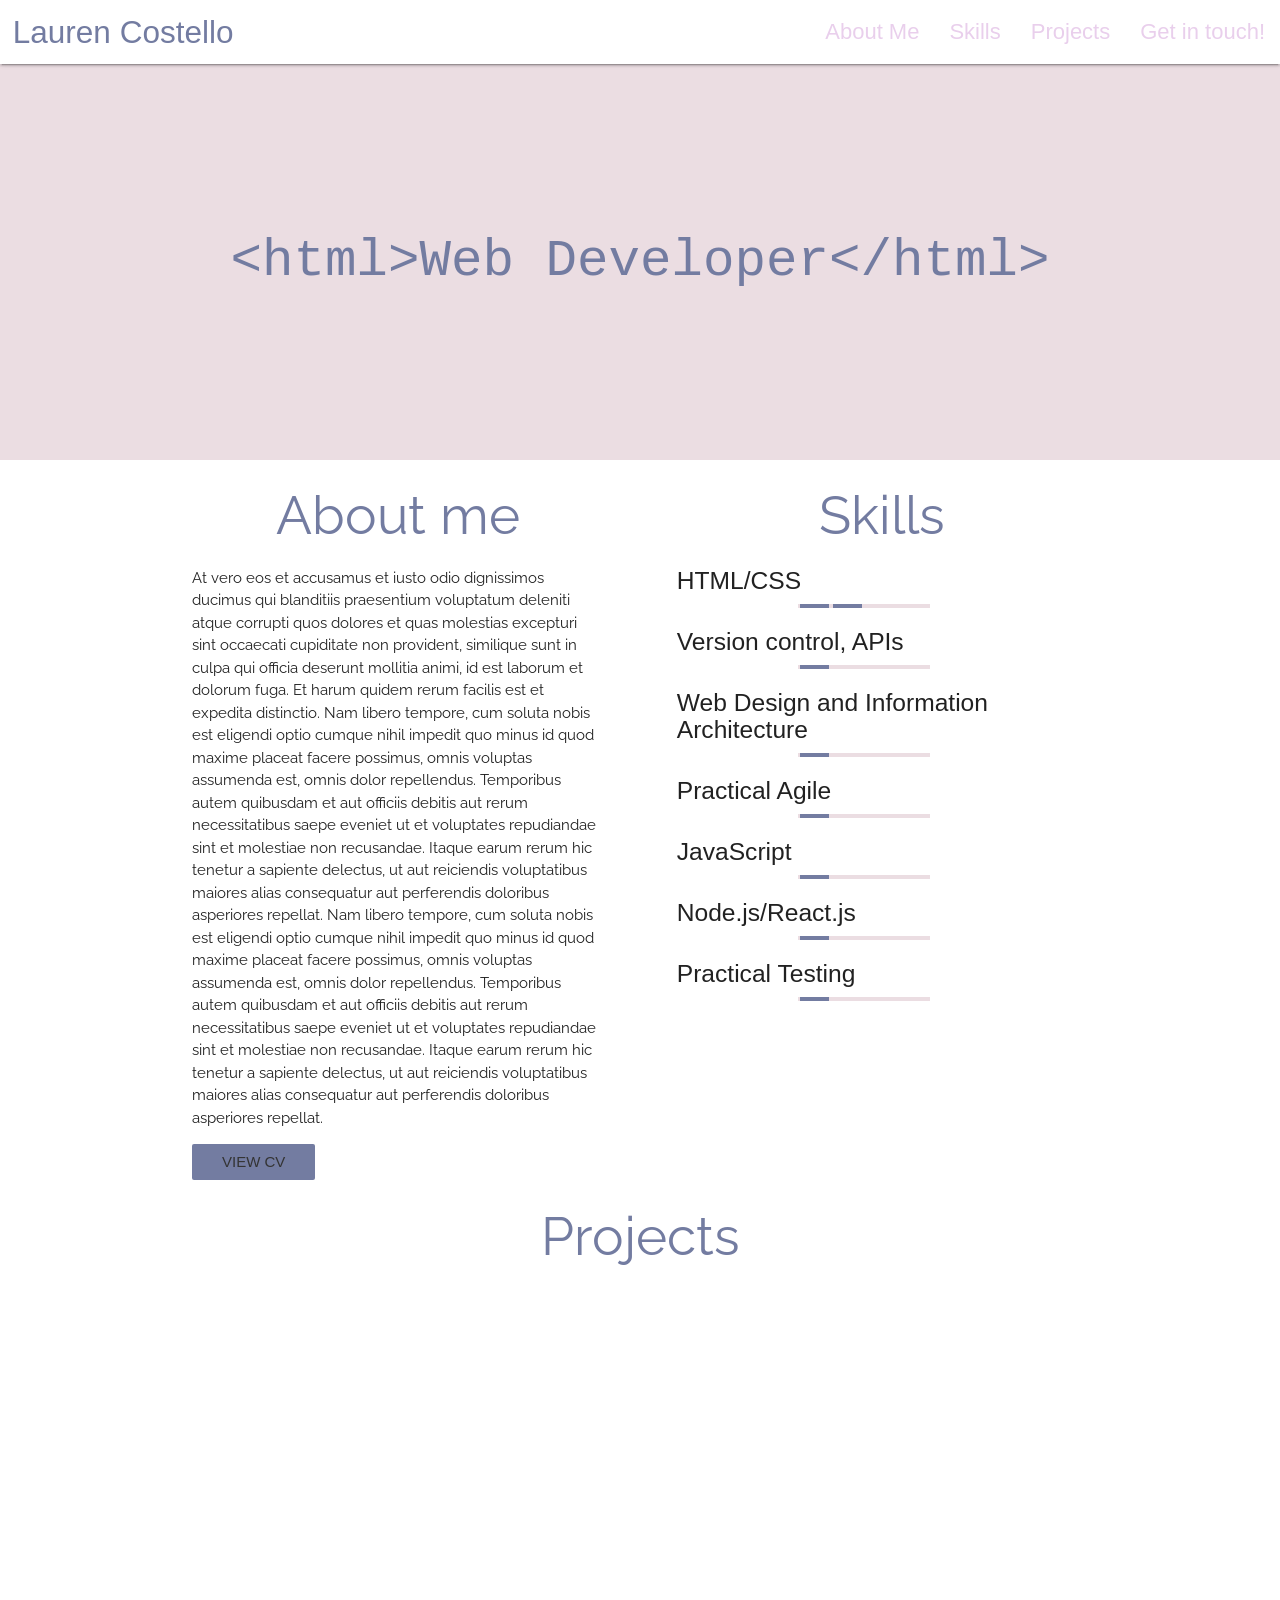
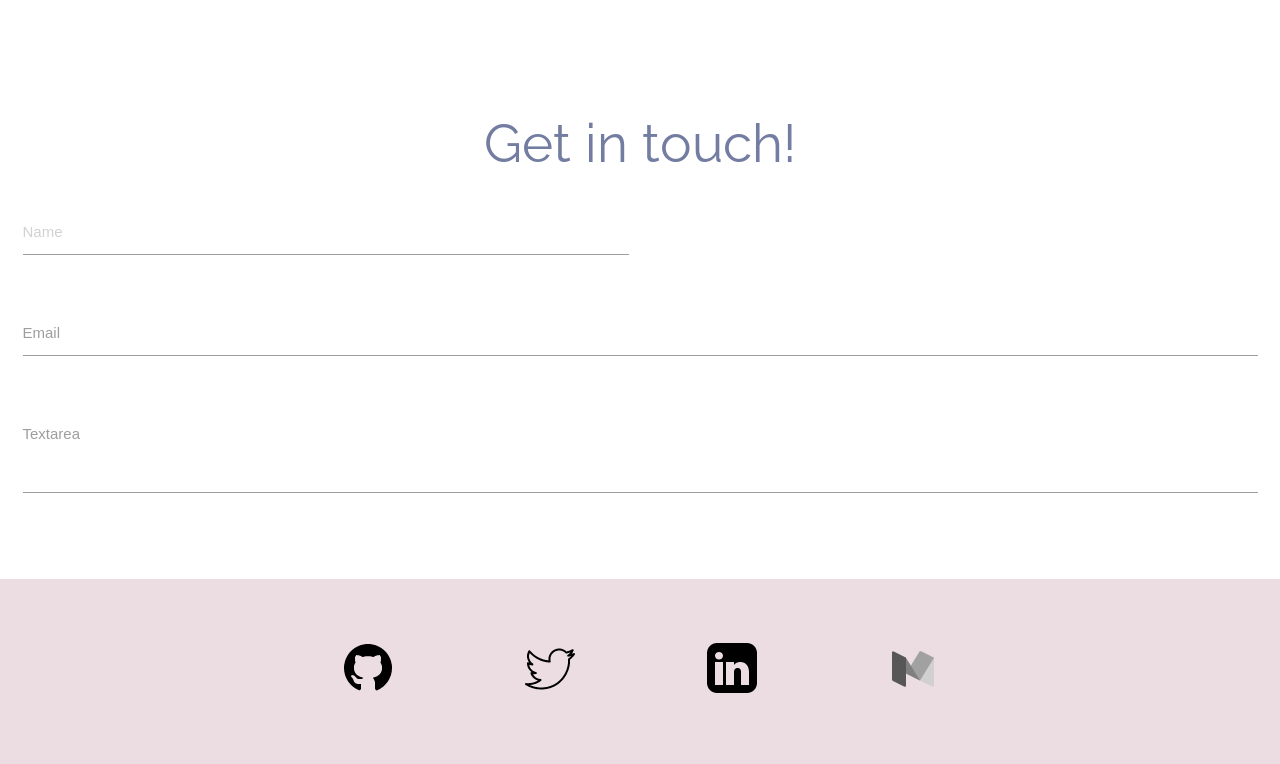
==== commit e9f1c659: "changed font size and color of h2" ====
--- a/index.html
+++ b/index.html
@@ -70,7 +70,7 @@
       <div class="row">
       <div class ="col l6 m12 s12 padRight" id="aboutme">
         <h2>About me</h2>
-        <p> Lauren is a confident and capable member of the Sparta Academy. She is an experienced primary teacher who possess a number of transferable skills, such as excellent organisation and planning, managing time in order to meet deadlines and excellent communication skills. She has shown a clear desire to learn through her determination when self-studying HTML and CSS.</p>
+        <p> At vero eos et accusamus et iusto odio dignissimos ducimus qui blanditiis praesentium voluptatum deleniti atque corrupti quos dolores et quas molestias excepturi sint occaecati cupiditate non provident, similique sunt in culpa qui officia deserunt mollitia animi, id est laborum et dolorum fuga. Et harum quidem rerum facilis est et expedita distinctio. Nam libero tempore, cum soluta nobis est eligendi optio cumque nihil impedit quo minus id quod maxime placeat facere possimus, omnis voluptas assumenda est, omnis dolor repellendus. Temporibus autem quibusdam et aut officiis debitis aut rerum necessitatibus saepe eveniet ut et voluptates repudiandae sint et molestiae non recusandae. Itaque earum rerum hic tenetur a sapiente delectus, ut aut reiciendis voluptatibus maiores alias consequatur aut perferendis doloribus asperiores repellat. Nam libero tempore, cum soluta nobis est eligendi optio cumque nihil impedit quo minus id quod maxime placeat facere possimus, omnis voluptas assumenda est, omnis dolor repellendus. Temporibus autem quibusdam et aut officiis debitis aut rerum necessitatibus saepe eveniet ut et voluptates repudiandae sint et molestiae non recusandae. Itaque earum rerum hic tenetur a sapiente delectus, ut aut reiciendis voluptatibus maiores alias consequatur aut perferendis doloribus asperiores repellat.</p>
         <a class="waves-effect waves-teal btn-flat">View CV</a>
       </div>
 
@@ -154,6 +154,7 @@
   <h2> Get in touch! </h2>
   
 </div> -->
+<h2> Get in touch! </h2>
 <div class="row">
     <form class="col s12">
       <div class="row">
--- a/main.css
+++ b/main.css
@@ -21,6 +21,7 @@
 
 nav ul a {
 	color: #E9CFEC;
+	font-size: 22px;
 }
 
 .brand-logo {
@@ -187,6 +188,7 @@
 h2 {
 	font-family: 'Raleway', sans-serif;
 	text-align: center;
+	color: #737CA1
 }
 
 p {
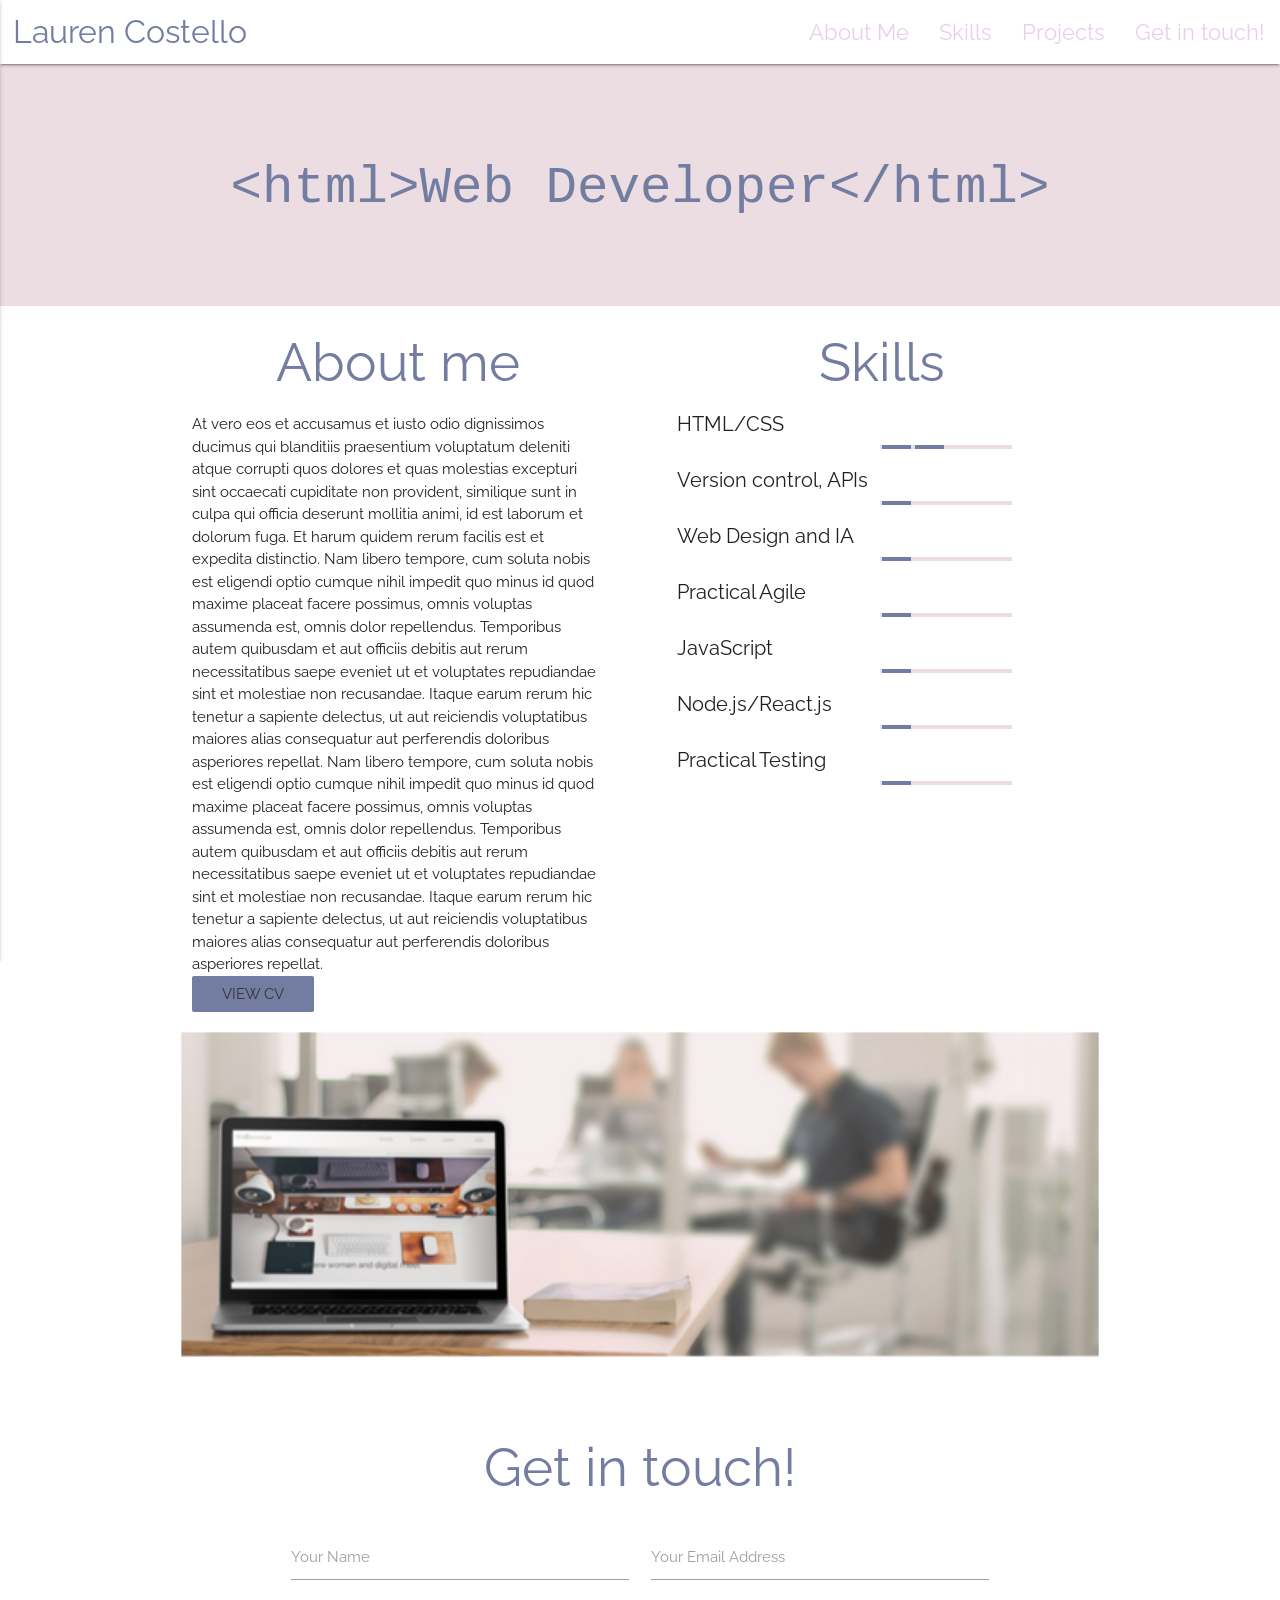
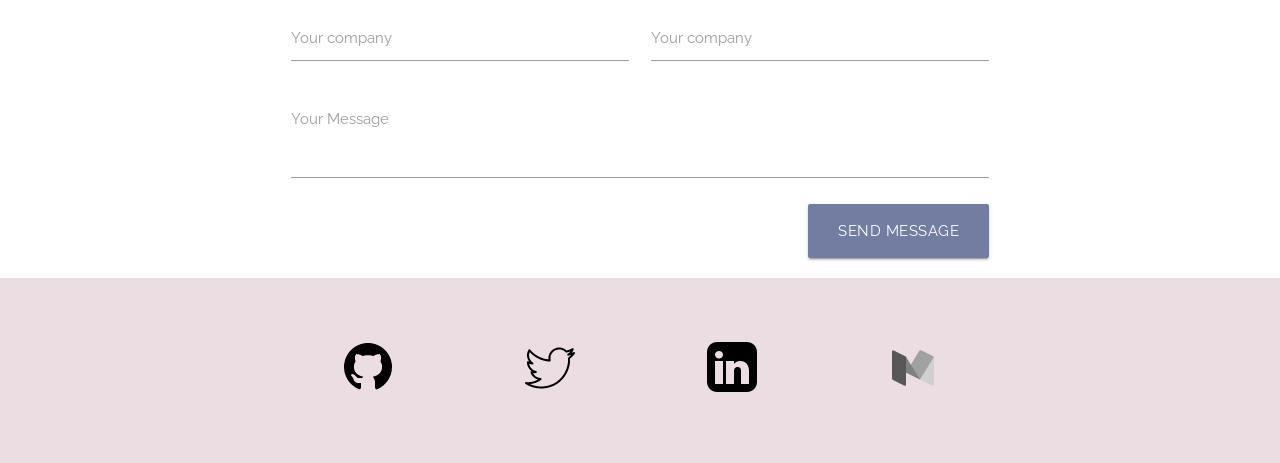
==== commit 68940e11: "Added new carousel" ====
--- a/index.html
+++ b/index.html
@@ -1,204 +1,209 @@
-
 <!DOCTYPE html>
 <html>
 
 <head>
-       <!--Import Google Icon Font-->
-        <link href="http://fonts.googleapis.com/icon?family=Material+Icons" rel="stylesheet">
-        <!--Import materialize.css-->
-        <link type="text/css" rel="stylesheet" href="materialize/css/materialize.css"  media="screen,projection"/>
-        <!-- Import my custom index stylesheet -->
-        <link rel="stylesheet" type="text/css" href="main.css">
-        <!--Let browser know website is optimized for mobile-->
-        <meta name="viewport" content="width=device-width, initial-scale=1.0"/>
-        <!--Import jQuery before materialize.js-->
-        <script type="text/javascript" src="https://code.jquery.com/jquery-3.1.1.min.js"></script>
-        <script type="text/javascript" src="materialize/js/materialize.min.js"></script>
-        <script src="index.js"></script>
-       <!--google font-->
-      <link href='https://fonts.googleapis.com/css?family=Raleway' rel='stylesheet' type='text/css'>
-
-      <title> Lauren's CV </title>
-
-</head>  <!--beginning of nav bar-->
-  <body> 
-      <!-- The navbar - The <a> elements are used to jump to a section in the scrollable area -->
-<!--       <header>
-        <nav class="navbar navbar-default navbar-fixed-top">
-          <ul class="nav navbar-nav">
-            <li><a href ="#home"><span class="highlight">Lauren Costello</span></a></li>
-            <li><a href="#aboutme">About Me</a></li>
-            <li><a href="#skills">Skills</a></li>
-            <li><a href="#Projects">Projects</a></li>
-            <li><a href="#Getintouch">Get in touch!</a></li>
-          </ul>
-        </nav>
-      </header> -->
-<div class="navbar-fixed">
-        <nav>
-    <div class="nav-wrapper">
-      <a href="#!" class="brand-logo">Lauren Costello</a>
-      <a href="#" data-activates="mobile-demo" class="button-collapse"><i class="material-icons">menu</i></a>
-      <ul class="right hide-on-med-and-down">
-        <li><a href="sass.html">About Me</a></li>
-        <li><a href="badges.html">Skills</a></li>
-        <li><a href="collapsible.html">Projects</a></li>
-        <li><a href="mobile.html">Get in touch!</a></li>
-      </ul>
-      <ul class="side-nav" id="mobile-demo">
-        <li><a href="sass.html">About Me</a></li>
-        <li><a href="badges.html">Skills</a></li>
-        <li><a href="collapsible.html">Projects</a></li>
-        <li><a href="mobile.html">Get in touch!</a></li>
-      </ul>
-    </div>
-  </nav>
-</div>
-         
-
-      <!--start of banner-->
-      <section id="home" class="home">
-        <h1> <pre><code><xmp><html>Web Developer</html></xmp></code></pre></h1>
-      </div>
-    <!-- <img id="Lauren" src="Lauren-Costello.jpg" alt="Lauren" > -->
-      </section> 
-      <!--end of bannner-->
-      
-
-      <!-- start of Section 1 -->
-    <section class="container">
-      <div class="row">
-      <div class ="col l6 m12 s12 padRight" id="aboutme">
+  <!--Import Google Icon Font-->
+  <link href="http://fonts.googleapis.com/icon?family=Material+Icons" rel="stylesheet">
+  <!--Import materialize.css-->
+  <link type="text/css" rel="stylesheet" href="materialize/css/materialize.css" media="screen,projection" />
+  <!-- Import my custom index stylesheet -->
+  <link rel="stylesheet" type="text/css" href="main.css">
+  <!--Let browser know website is optimized for mobile-->
+  <meta name="viewport" content="width=device-width, initial-scale=1.0" />
+  <!--google font-->
+  <link href='https://fonts.googleapis.com/css?family=Raleway' rel='stylesheet' type='text/css'>
+
+  <title> Lauren's CV </title>
+
+</head>
+<!--beginning of nav bar-->
+
+<body>
+  <!-- The navbar - The <a> elements are used to jump to a section in the scrollable area -->
+  <div class="navbar-fixed">
+    <nav>
+      <div class="nav-wrapper">
+        <a href="#!" class="brand-logo">Lauren Costello</a>
+        <a href="#" data-activates="mobile-demo" class="button-collapse"><i class="material-icons">menu</i></a>
+        <ul class="right hide-on-med-and-down">
+          <li><a href="sass.html">About Me</a></li>
+          <li><a href="badges.html">Skills</a></li>
+          <li><a href="collapsible.html">Projects</a></li>
+          <li><a href="mobile.html">Get in touch!</a></li>
+        </ul>
+        <ul class="side-nav" id="mobile-demo">
+          <li><a href="sass.html">About Me</a></li>
+          <li><a href="badges.html">Skills</a></li>
+          <li><a href="collapsible.html">Projects</a></li>
+          <li><a href="mobile.html">Get in touch!</a></li>
+        </ul>
+      </div>
+    </nav>
+  </div>
+
+
+  <!--start of banner-->
+  <section id="home" class="home">
+    <h1>
+      <pre><code><xmp><html>Web Developer</html></xmp></code></pre>
+    </h1>
+  </section>
+  <!--end of bannner-->
+
+
+  <!-- start of Section 1 -->
+  <section class="container">
+    <div class="row">
+      <div class="col l6 m12 s12 padRight" id="aboutme">
         <h2>About me</h2>
-        <p> At vero eos et accusamus et iusto odio dignissimos ducimus qui blanditiis praesentium voluptatum deleniti atque corrupti quos dolores et quas molestias excepturi sint occaecati cupiditate non provident, similique sunt in culpa qui officia deserunt mollitia animi, id est laborum et dolorum fuga. Et harum quidem rerum facilis est et expedita distinctio. Nam libero tempore, cum soluta nobis est eligendi optio cumque nihil impedit quo minus id quod maxime placeat facere possimus, omnis voluptas assumenda est, omnis dolor repellendus. Temporibus autem quibusdam et aut officiis debitis aut rerum necessitatibus saepe eveniet ut et voluptates repudiandae sint et molestiae non recusandae. Itaque earum rerum hic tenetur a sapiente delectus, ut aut reiciendis voluptatibus maiores alias consequatur aut perferendis doloribus asperiores repellat. Nam libero tempore, cum soluta nobis est eligendi optio cumque nihil impedit quo minus id quod maxime placeat facere possimus, omnis voluptas assumenda est, omnis dolor repellendus. Temporibus autem quibusdam et aut officiis debitis aut rerum necessitatibus saepe eveniet ut et voluptates repudiandae sint et molestiae non recusandae. Itaque earum rerum hic tenetur a sapiente delectus, ut aut reiciendis voluptatibus maiores alias consequatur aut perferendis doloribus asperiores repellat.</p>
+        <p> At vero eos et accusamus et iusto odio dignissimos ducimus qui blanditiis praesentium voluptatum deleniti atque corrupti
+          quos dolores et quas molestias excepturi sint occaecati cupiditate non provident, similique sunt in culpa qui officia
+          deserunt mollitia animi, id est laborum et dolorum fuga. Et harum quidem rerum facilis est et expedita distinctio.
+          Nam libero tempore, cum soluta nobis est eligendi optio cumque nihil impedit quo minus id quod maxime placeat facere
+          possimus, omnis voluptas assumenda est, omnis dolor repellendus. Temporibus autem quibusdam et aut officiis debitis
+          aut rerum necessitatibus saepe eveniet ut et voluptates repudiandae sint et molestiae non recusandae. Itaque earum
+          rerum hic tenetur a sapiente delectus, ut aut reiciendis voluptatibus maiores alias consequatur aut perferendis
+          doloribus asperiores repellat. Nam libero tempore, cum soluta nobis est eligendi optio cumque nihil impedit quo
+          minus id quod maxime placeat facere possimus, omnis voluptas assumenda est, omnis dolor repellendus. Temporibus
+          autem quibusdam et aut officiis debitis aut rerum necessitatibus saepe eveniet ut et voluptates repudiandae sint
+          et molestiae non recusandae. Itaque earum rerum hic tenetur a sapiente delectus, ut aut reiciendis voluptatibus
+          maiores alias consequatur aut perferendis doloribus asperiores repellat.</p>
         <a class="waves-effect waves-teal btn-flat">View CV</a>
       </div>
 
-      <div class= "col l6 m12 s12 padLeft" id="skills">
+      <div class="col l6 m12 s12 padLeft" id="skills">
         <h2> Skills </h2>
         <h5>HTML/CSS</h5>
         <div class="skill-bar">
-         <div class="skill-rate-on"></div>
-         <div class="skill-rate-on"></div>
-         <div class="skill-rate-off"></div>
-         <div class="skill-rate-off"></div>
-       </div>
-
- <h5>Version control, APIs</h5>
- <div class="skill-bar">
-   <div class="skill-rate-on"></div>
-   <div class="skill-rate-off"></div>
-   <div class="skill-rate-off"></div>
-   <div class="skill-rate-off"></div>
- </div>
-
- <h5>Web Design and Information Architecture</h5>
- <div class="skill-bar">
-   <div class="skill-rate-on"></div>
-   <div class="skill-rate-off"></div>
-   <div class="skill-rate-off"></div>
-   <div class="skill-rate-off"></div>
- </div>
-
- <h5>Practical Agile</h5>
- <div class="skill-bar">
-   <div class="skill-rate-on"></div>
-   <div class="skill-rate-off"></div>
-   <div class="skill-rate-off"></div>
-   <div class="skill-rate-off"></div>
- </div>
-
- <h5>JavaScript </h5>
- <div class="skill-bar">
-   <div class="skill-rate-on"></div>
-   <div class="skill-rate-off"></div>
-   <div class="skill-rate-off"></div>
-   <div class="skill-rate-off"></div>
- </div>
-
- <h5>Node.js/React.js</h5>
- <div class="skill-bar">
-   <div class="skill-rate-on"></div>
-   <div class="skill-rate-off"></div>
-   <div class="skill-rate-off"></div>
-   <div class="skill-rate-off"></div>
- </div>
-
- <h5>Practical Testing </h5>
- <div class="skill-bar">
-   <div class="skill-rate-on"></div>
-   <div class="skill-rate-off"></div>
-   <div class="skill-rate-off"></div>
-   <div class="skill-rate-off"></div>
- </div> 
-</div>
-</div>
-</section> <!--end of section 1-->
-
-
-<!--Section 4-->
-<!-- <div class="row">
-<div id="Projects" class="col s12"> -->
-  <h2> Projects </h2>
-  <div class="carousel">
-    <a class="carousel-item" href="#one!"><img src="Weconverge.png"></a>
-    <a class="carousel-item" href="#two!"><img src="Project2.jpg"></a>
-    <a class="carousel-item" href="#three!"><img src="project3.jpg"></a>
-  </div>
- </div>
-</div>
-
-
-<!--Section 5-->
-<!-- <div id="Getintouch">
-  <h2> Get in touch! </h2>
-  
-</div> -->
-<h2> Get in touch! </h2>
-<div class="row">
-    <form class="col s12">
+          <div class="skill-rate-on"></div>
+          <div class="skill-rate-on"></div>
+          <div class="skill-rate-off"></div>
+          <div class="skill-rate-off"></div>
+        </div>
+
+        <h5>Version control, APIs</h5>
+        <div class="skill-bar">
+          <div class="skill-rate-on"></div>
+          <div class="skill-rate-off"></div>
+          <div class="skill-rate-off"></div>
+          <div class="skill-rate-off"></div>
+        </div>
+
+        <h5>Web Design and IA</h5>
+        <div class="skill-bar">
+          <div class="skill-rate-on"></div>
+          <div class="skill-rate-off"></div>
+          <div class="skill-rate-off"></div>
+          <div class="skill-rate-off"></div>
+        </div>
+
+        <h5>Practical Agile</h5>
+        <div class="skill-bar">
+          <div class="skill-rate-on"></div>
+          <div class="skill-rate-off"></div>
+          <div class="skill-rate-off"></div>
+          <div class="skill-rate-off"></div>
+        </div>
+
+        <h5>JavaScript </h5>
+        <div class="skill-bar">
+          <div class="skill-rate-on"></div>
+          <div class="skill-rate-off"></div>
+          <div class="skill-rate-off"></div>
+          <div class="skill-rate-off"></div>
+        </div>
+
+        <h5>Node.js/React.js</h5>
+        <div class="skill-bar">
+          <div class="skill-rate-on"></div>
+          <div class="skill-rate-off"></div>
+          <div class="skill-rate-off"></div>
+          <div class="skill-rate-off"></div>
+        </div>
+
+        <h5>Practical Testing </h5>
+        <div class="skill-bar">
+          <div class="skill-rate-on"></div>
+          <div class="skill-rate-off"></div>
+          <div class="skill-rate-off"></div>
+          <div class="skill-rate-off"></div>
+        </div>
+      </div>
+    </div>
+  </section>
+  <!--end of section 1-->
+
+
+  <!--Section 2-->
+  <section class="container">
+    <div class="row">
+      <div class="carousel carousel-slider">
+            <a class="carousel-item" href="#one!"><img src="img/weconverge.jpg"></a>
+            <a class="carousel-item" href="#two!"><img src="./Project2.jpg"></a>
+            <a class="carousel-item" href="#three!"><img src="./project3.jpg"></a>
+      </div>
+    </div>
+  </section>
+
+  <!--End of section 2-->
+
+  <!--Section 3-->
+  <section class="container">
+    <div id="Getintouch">
       <div class="row">
-        <div class="input-field col s6">
-          <input placeholder="Name" id="first_name" type="text" class="validate">
-        </div>
-      </div>
-      <div class="row">
-        <div class="input-field col s12">
-          <input id="email" type="email" class="validate">
-          <label for="email">Email</label>
-        </div>
-      </div>
-       <div class="row">
-    <form class="col s12">
-      <div class="row">
-        <div class="input-field col s12">
-          <textarea id="textarea1" class="materialize-textarea"></textarea>
-          <label for="textarea1">Textarea</label>
-        </div>
-      </div>
-    </form>
-  </div>
-
-      <!--add text box here-->
-
-      
-          
-        </div>
-      </div>
-    </form>
-  </div>
-
-
-
-
-
-<!--beginning of footer-->
-<footer>
-      <img class= "icon" src="GitHub.png"  alt="Github">
+        <div class="col m10 offset-m1 s12">
+          <h2 class="center-align">Get in touch!</h2>
+            <form class="col s12">
+              <div class="input-field col m6 s12">
+                <input id="first_name" type="text" class="validate">
+                <label for="first_name">Your Name</label>
+              </div>
+              <div class="input-field col m6 s12">
+                <input id="email" type="email" class="validate" required>
+                <label for="email">Your Email Address</label>
+              </div>
+              <div class="input-field col m6 s12">
+                <input id="company" type="text" class="validate">
+                <label for="company">Your company</label>
+              </div>
+              <div class="input-field col m6 s12">
+                <input id="company" type="text" class="validate">
+                <label for="company">Your company</label>
+              </div>
+              <div class="input-field col s12">
+                <textarea id="message" class="materialize-textarea"></textarea>
+                <label for="message">Your Message</label>
+              </div>
+              <div class="col m12">
+                <p class="right-align"><button class="btn btn-large waves-effect waves-light" type="button" name="action">Send Message</button></p>
+              </div>
+            </form>
+        </div>
+      </div>
+    </div>
+  </section>
+  <!--End of section 3-->
+
+  <!-- beginning of footer-->
+  <footer>
+    <a href="https://github.com/lcostello">
+      <img class="icon" src="GitHub.png" alt="Github">
+    </a>
+    <a href="https://twitter.com/lcostello89?lang=en">
       <img class="icon" src="Twitter.png" alt="Twitter">
-      <img class="icon" src="LinkedIn.png" alt="LinkedIn">     
+    </a>
+    <a href="https://uk.linkedin.com/in/lauren-costello-875101103">
+      <img class="icon" src="LinkedIn.png" alt="LinkedIn">
+    </a>
+    <a href="https://medium.com/@llhcostello">
       <img class="icon" src="Medium.png" alt="Medium">
-</footer> 
-<!--end of footer-->
+    </a>
+  </footer>
+  <!--end of footer-->
+    <!--Import jQuery before materialize.js-->
+    <script type="text/javascript" src="https://code.jquery.com/jquery-3.1.1.min.js"></script>
+    <script type="text/javascript" src="materialize/js/materialize.js"></script>
+    <script src="index.js"></script>
   </body>
-</html> +
+</html>
--- a/main.css
+++ b/main.css
@@ -1,19 +1,16 @@
-/*
+
 * {
 	padding: 0;
 	margin: 0;
 	box-sizing: border-box;
 	font-family: 'Raleway', sans-serif;
-}*/
+}
 
-
-}
 body { 
-	overflow: hidden;
 	width: 100%;
-	font-family:'Raleway', sans-serif;
 	position: relative;
 }
+
 
 nav {
 	background-color: #ffffff;
@@ -46,116 +43,14 @@
 	background-color: #737CA1 ;
 }
 
- /*{
-	z-index: 1;
-    position: fixed;
-    top: 0;
-    width: 100%;
-    background-color: white;
-}*/
-
-/*.navbar-wrapper {
-  position: absolute;
-  top: 0;
-  right: 0;
-  left: 0;
-  z-index: 20;
-} */
-
-/*navbar-wrapper > .container {
-  padding-right: 0;
-  padding-left: 0;
-}
-.navbar-wrapper .navbar {
-  padding-right: 15px;
-  padding-left: 15px;
-}
-.navbar-wrapper .navbar .container {
-  width: auto;
-} 
-*/
 nav {
 	position:relative;
 }
-
-/*.nav {
-	list-style: none;
-	padding: 1em 0;
-	color: #E9CFEC;
-	border: none;
-	position: relative;
-}
-*/
-/*
-.navbar-nav {
-    display:table;
-    width:100%;
-    margin: 0;
-}
-
-.navbar {
-	border: none;
-	display: inline-block
-	margin: 0 auto;
-	background-size: cover;
-
-}
-
-.navbar-inverse .navbar-toggle:focus, .navbar-inverse .navbar-toggle:hover {
-    background-color: #E9CFEC;
-}
-
-
-.navbar-inverse {
-	background: white;
-	color: #E9CFEC;
-}
-*/
-/*.navbar-collapse { padding: 0; } *//* forces the nav to take full container with */
-/*.navbar-nav > li > a { 
-	display:block;
-	text-align:center;
-	width: 100%;
-	text-decoration:none; 
-	color: #E9CFEC;
-	font-size: 28px;
-	padding-top: 10px;
-	padding-bottom: 10px;
-	font-style: bold;
-}*/
-/*.navbar-nav > li:first-child { 
-	text-align: left; 
-}  alligns first element to the left border 
-
-.navbar-nav > li:last-child { 
-	text-align: right; 
-} /* similar for right border */
-
-/*navbar-nav > li:first-child > a, .navbar-nav > li:last-child > a { 
-	padding: 0; 
-}*/
-/*.navbar-nav { 
-	display: table;
-	 width: 100%; 
-	 margin: 0; 
-}
-.navbar-nav > li { 
-	display: table-cell; 
-	text-align: center; 
-	float: none;
-}
-*/
 
 .highlight {
 	color: #737CA1;
 	font-weight: bold;
 }
-
-/*.navbar-brand h1 {
-	padding-bottom: 40px;
-	font-style: bold;
-}*/
-
 
 .home {
 	width: 100%;
@@ -175,16 +70,6 @@
 	font-family: "Courier 10 Pitch", Courier, monospace;
 }
 
-/*#aboutme {
-	width: 100%;
-padding: 10%;
-text-align:center;
-background-color: white;
-
-
-}*/
-
-
 h2 {
 	font-family: 'Raleway', sans-serif;
 	text-align: center;
@@ -195,6 +80,12 @@
 	font-family: 'Raleway', sans-serif;
 }
 
+h5 { 
+
+	font-size: 20px;
+
+ }
+
 .skill-bar {
     background: #EBDDE2;
     display: table;
@@ -202,7 +93,7 @@
     width: 32%;
     margin: 10px -2px 20px -2px;
     position: relative;
-    left: 30%;
+    left: 50%;
 }
 
 .skill-bar .skill-rate-on {
@@ -215,21 +106,14 @@
     border-right: 2px solid #EBDDE2;
 }
 
-
-/*h5 {
-position: relative;
-left: 25%;
-}*/
-
 footer {
-text-align: center;
-background-color: #EBDDE2 ;
+	text-align: center;
+	background-color: #EBDDE2 ;
 }
 
 .icon {
 	padding: 5%;
 } 
-
 
 
 @media only screen and (max-width: 900px) {
@@ -253,4 +137,3 @@
 	}
 }
 
-
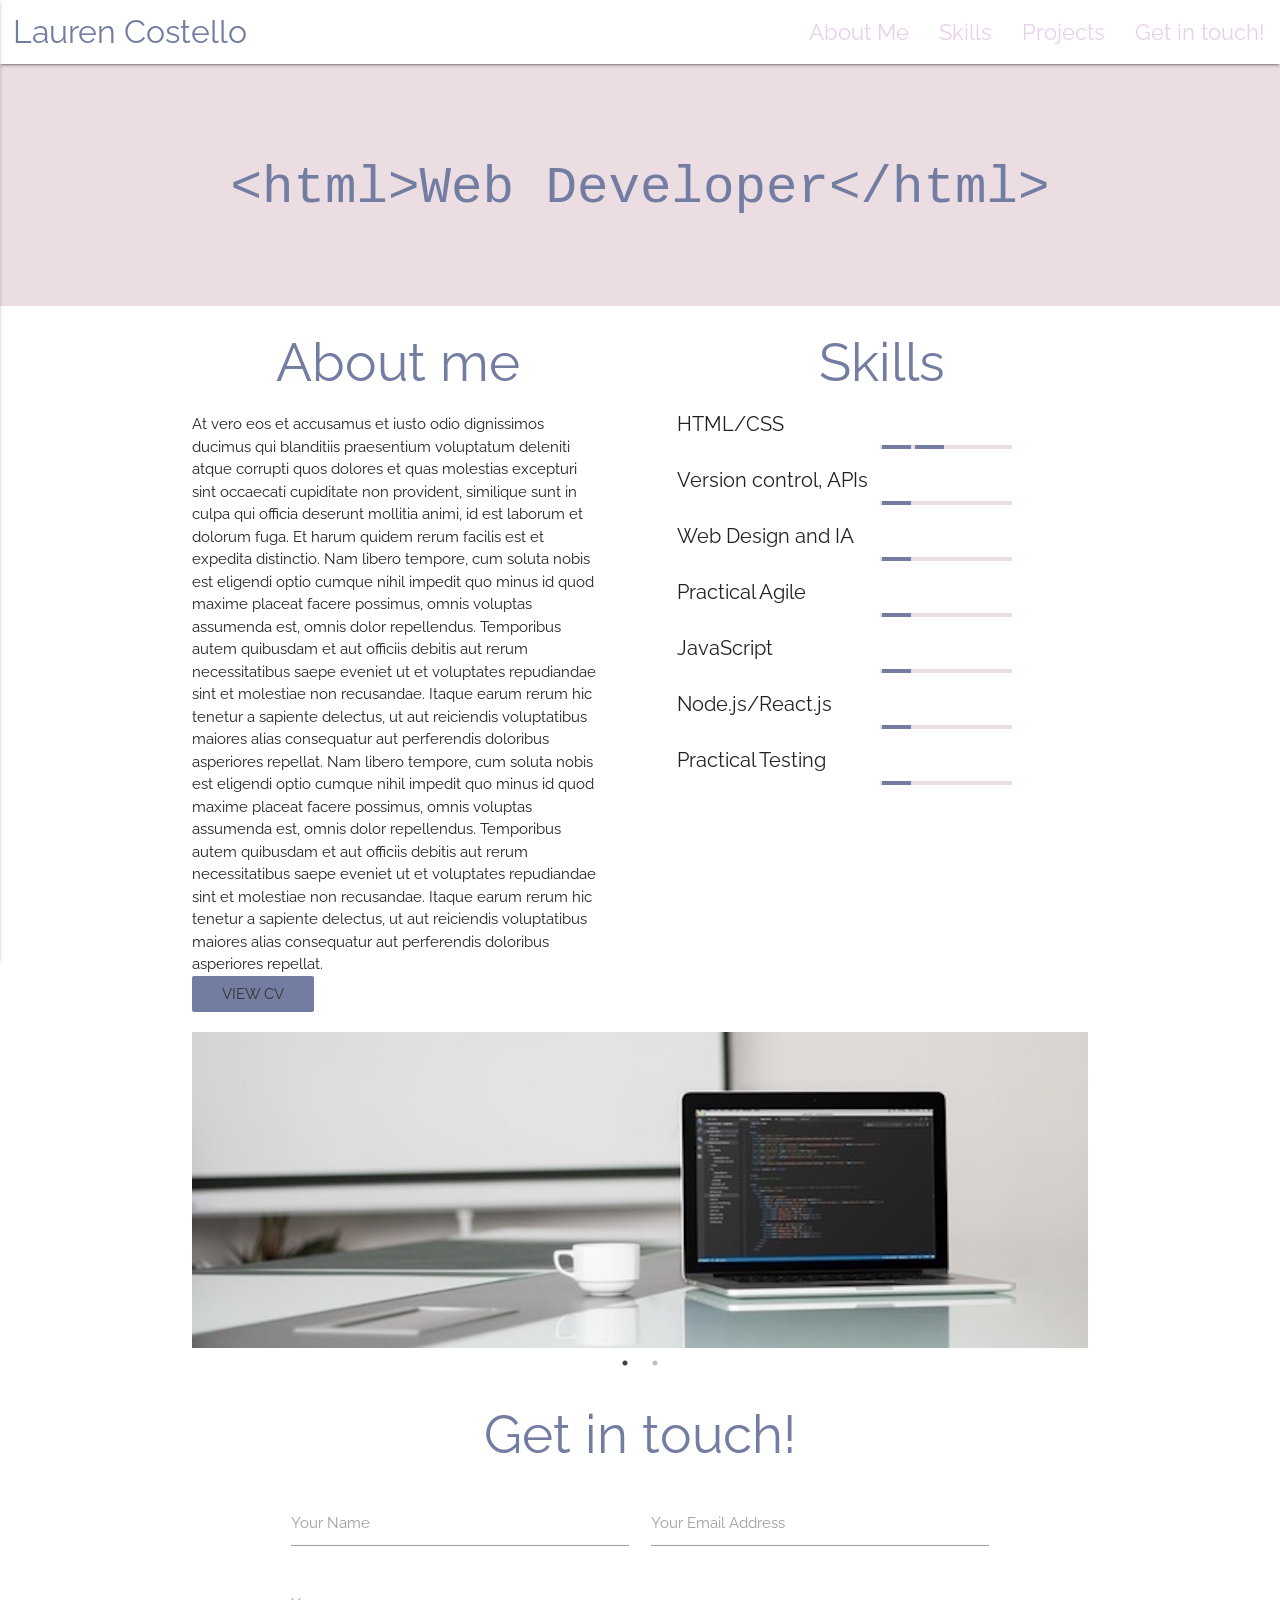
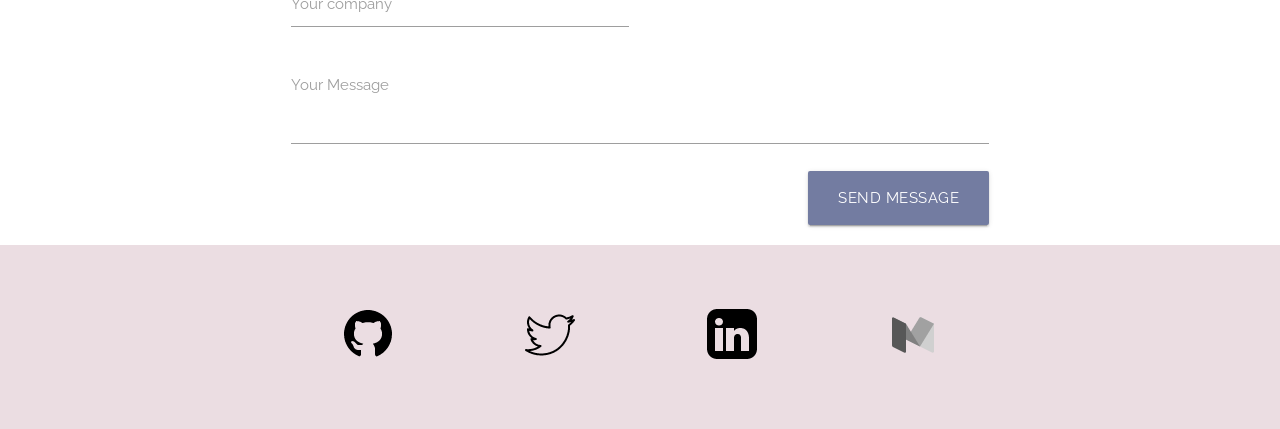
==== commit 07933b53: "added carousel" ====
--- a/index.html
+++ b/index.html
@@ -5,13 +5,15 @@
   <!--Import Google Icon Font-->
   <link href="http://fonts.googleapis.com/icon?family=Material+Icons" rel="stylesheet">
   <!--Import materialize.css-->
-  <link type="text/css" rel="stylesheet" href="materialize/css/materialize.css" media="screen,projection" />
+  <link type="text/css" rel="stylesheet" href="css/materialize.css" media="screen,projection" />
+  <link rel="stylesheet" type="text/css" href="css/slick.css"/>
+  <link rel="stylesheet" type="text/css" href="css/slick-theme.css"/>
   <!-- Import my custom index stylesheet -->
-  <link rel="stylesheet" type="text/css" href="main.css">
+  <link rel="stylesheet" type="text/css" href="css/main.css">
   <!--Let browser know website is optimized for mobile-->
   <meta name="viewport" content="width=device-width, initial-scale=1.0" />
   <!--google font-->
-  <link href='https://fonts.googleapis.com/css?family=Raleway' rel='stylesheet' type='text/css'>
+  <link href='https://fonts.googleapis.com/css?family=Raleway' rel="stylesheet" type='text/css'>
 
   <title> Lauren's CV </title>
 
@@ -135,16 +137,20 @@
 
 
   <!--Section 2-->
+  <!--<h2> Projects</h2>
+  <div class="my-slider">
+    <ul>
+      <li><img class="project1" src="img/demo.jpeg" alt="demo"></li>
+      <li>Another slide</li>
+      <li>My last slide</li>
+    </ul>
+  </div>-->
   <section class="container">
-    <div class="row">
-      <div class="carousel carousel-slider">
-            <a class="carousel-item" href="#one!"><img src="img/weconverge.jpg"></a>
-            <a class="carousel-item" href="#two!"><img src="./Project2.jpg"></a>
-            <a class="carousel-item" href="#three!"><img src="./project3.jpg"></a>
-      </div>
+    <div class="images">
+      <img src="img/placeit.jpg">
+      <img src="img/placeit.jpg">
     </div>
   </section>
-
   <!--End of section 2-->
 
   <!--Section 3-->
@@ -165,11 +171,7 @@
               <div class="input-field col m6 s12">
                 <input id="company" type="text" class="validate">
                 <label for="company">Your company</label>
-              </div>
-              <div class="input-field col m6 s12">
-                <input id="company" type="text" class="validate">
-                <label for="company">Your company</label>
-              </div>
+              </div> 
               <div class="input-field col s12">
                 <textarea id="message" class="materialize-textarea"></textarea>
                 <label for="message">Your Message</label>
@@ -187,23 +189,25 @@
   <!-- beginning of footer-->
   <footer>
     <a href="https://github.com/lcostello">
-      <img class="icon" src="GitHub.png" alt="Github">
+      <img class="icon" src="img/GitHub.png" alt="Github">
     </a>
     <a href="https://twitter.com/lcostello89?lang=en">
-      <img class="icon" src="Twitter.png" alt="Twitter">
+      <img class="icon" src="img/Twitter.png" alt="Twitter">
     </a>
     <a href="https://uk.linkedin.com/in/lauren-costello-875101103">
-      <img class="icon" src="LinkedIn.png" alt="LinkedIn">
+      <img class="icon" src="img/LinkedIn.png" alt="LinkedIn">
     </a>
     <a href="https://medium.com/@llhcostello">
-      <img class="icon" src="Medium.png" alt="Medium">
+      <img class="icon" src="img/Medium.png" alt="Medium">
     </a>
   </footer>
   <!--end of footer-->
     <!--Import jQuery before materialize.js-->
-    <script type="text/javascript" src="https://code.jquery.com/jquery-3.1.1.min.js"></script>
-    <script type="text/javascript" src="materialize/js/materialize.js"></script>
-    <script src="index.js"></script>
+    <script type="text/javascript" src="js/jquery-3.1.1.min.js"></script>
+    <script type="text/javascript" src="js/materialize.js"></script>
+    <script src="js/slick.js"></script>
+    <script src="js/index.js"></script>
+
   </body>
 
 </html>
--- a/css/main.css
+++ b/css/main.css
@@ -0,0 +1,141 @@
+
+* {
+	padding: 0;
+	margin: 0;
+	box-sizing: border-box;
+	font-family: 'Raleway', sans-serif;
+}
+
+body { 
+	width: 100%;
+	position: relative;
+}
+
+
+nav {
+	background-color: #ffffff;
+}
+
+nav ul a {
+	color: #E9CFEC;
+	font-size: 22px;
+}
+
+.brand-logo {
+	color: #737CA1 !important;
+	padding-left: 1% !important;
+}
+
+.button-collapse {
+	color: #E9CFEC !important;
+}
+
+.padLeft {
+	padding-left: 4% !important;
+}
+
+.padRight {
+	padding-right: 4% !important;
+}
+
+
+.waves-effect {
+	background-color: #737CA1 ;
+}
+
+nav {
+	position:relative;
+}
+
+.highlight {
+	color: #737CA1;
+	font-weight: bold;
+}
+
+.home {
+	width: 100%;
+	background-color:#EBDDE2;
+	text-align: center;
+	position: relative;
+	padding: 5%;
+}
+
+.home h1 {
+	color: #737CA1;
+	font-size:350%;
+	vertical-align: middle;
+}
+
+pre code xmp {
+	font-family: "Courier 10 Pitch", Courier, monospace;
+}
+
+h2 {
+	font-family: 'Raleway', sans-serif;
+	text-align: center;
+	color: #737CA1
+}
+
+p {
+	font-family: 'Raleway', sans-serif;
+}
+
+h5 { 
+
+	font-size: 20px;
+
+ }
+
+.skill-bar {
+    background: #EBDDE2;
+    display: table;
+    height: 4px;
+    width: 32%;
+    margin: 10px -2px 20px -2px;
+    position: relative;
+    left: 50%;
+}
+
+.skill-bar .skill-rate-on {
+    background: #737CA1;
+}
+
+.skill-rate-on, .skill-rate-off {
+    display: table-cell;
+    border-left: 2px solid #EBDDE2;
+    border-right: 2px solid #EBDDE2;
+}
+
+
+
+footer {
+	text-align: center;
+	background-color: #EBDDE2 ;
+}
+
+.icon {
+	padding: 5%;
+} 
+
+
+@media only screen and (max-width: 900px) {
+
+	.home h1 {
+		font-size:200%;
+	}
+}
+
+@media only screen and (max-width: 720px) {
+
+	.home h1 {
+		font-size:190%;
+	}
+}
+
+@media only screen and (max-width: 580px) {
+
+	.home h1 {
+		font-size:150%;
+	}
+}
+
